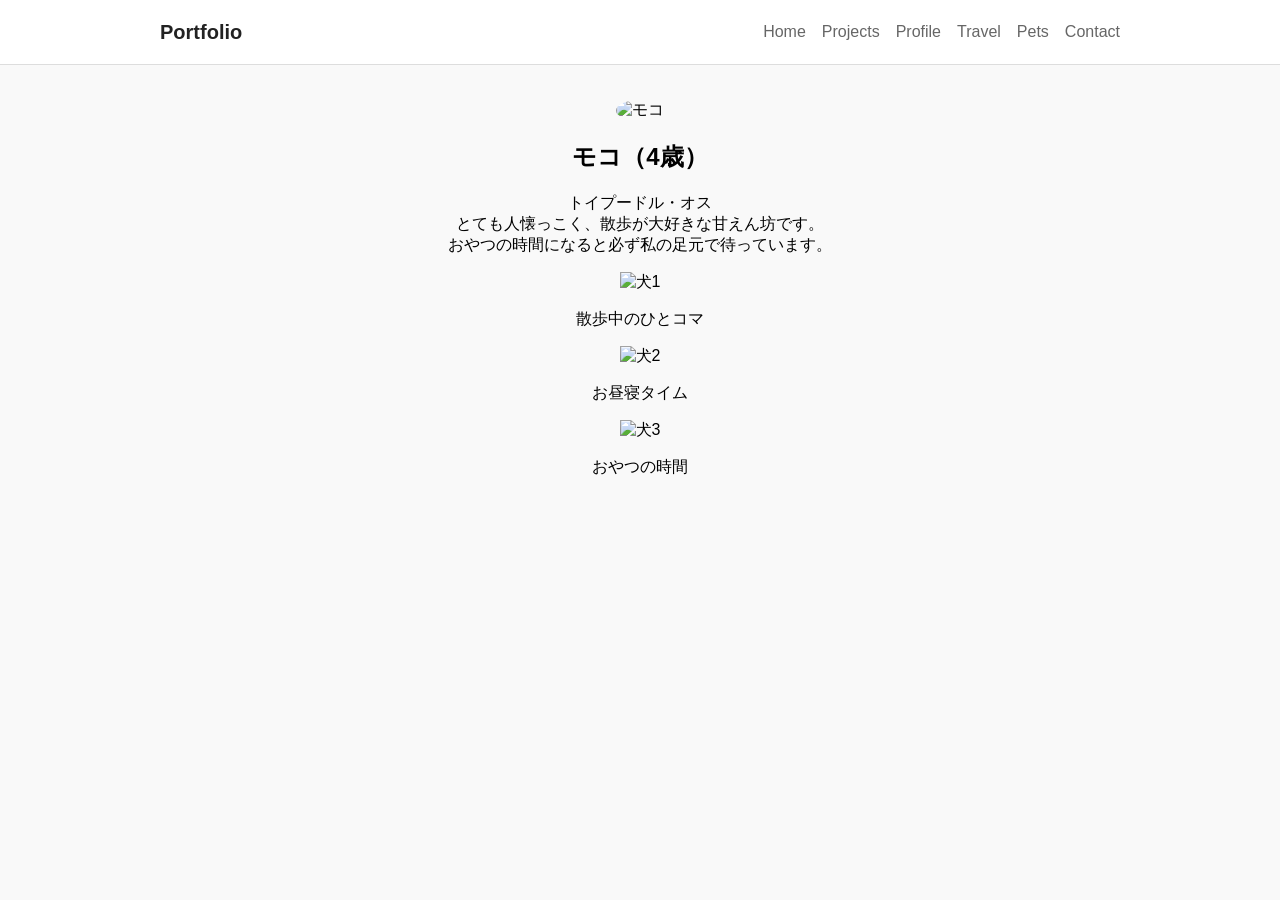
==== pets.html @ 999849eb "Add files via upload" ====
<!DOCTYPE html>
<html lang="ja">
<head>
  <meta charset="UTF-8" />
  <meta name="viewport" content="width=device-width, initial-scale=1.0" />
  <title>Pets</title>
  <link rel="stylesheet" href="style.css" />
</head>
<body>
  <nav class="navbar">
    <div class="container">
      <a href="index.html" class="logo">Portfolio</a>
      <ul class="nav-links">
        <li><a href="index.html">Home</a></li>
        <li><a href="#">Projects</a></li>
        <li><a href="#">Profile</a></li>
        <li><a href="travel.html">Travel</a></li>
        <li><a href="pets.html" class="active">Pets</a></li>
        <li><a href="#">Contact</a></li>
      </ul>
    </div>
  </nav>

  <main class="content" style="padding: 100px 1rem 2rem; max-width: 960px; margin: auto;">
    <div style="text-align: center;">
      <img src="https://source.unsplash.com/200x200/?dog,white" alt="モコ" style="border-radius: 50%; width: 150px; height: 150px; object-fit: cover;" />
      <h2>モコ（4歳）</h2>
      <p>トイプードル・オス<br>とても人懐っこく、散歩が大好きな甘えん坊です。<br>おやつの時間になると必ず私の足元で待っています。</p>
    </div>

    <div class="pet-gallery">
      <div class="pet-card">
        <img src="https://source.unsplash.com/featured/?dog,glasses" alt="犬1" />
        <p>散歩中のひとコマ</p>
      </div>
      <div class="pet-card">
        <img src="https://source.unsplash.com/featured/?dog,sleep" alt="犬2" />
        <p>お昼寝タイム</p>
      </div>
      <div class="pet-card">
        <img src="https://source.unsplash.com/featured/?dog,snack" alt="犬3" />
        <p>おやつの時間</p>
      </div>
    </div>
  </main>
</body>
</html>
---- style.css ----
body {
  margin: 0;
  font-family: 'Segoe UI', sans-serif;
  background-color: #f9f9f9;
}

.navbar {
  position: fixed;
  top: 0;
  width: 100%;
  background: rgba(255, 255, 255, 0.9);
  border-bottom: 1px solid #ddd;
  backdrop-filter: blur(6px);
  z-index: 1000;
}

.container {
  max-width: 960px;
  margin: 0 auto;
  padding: 0 1rem;
  display: flex;
  align-items: center;
  justify-content: space-between;
  height: 64px;
}

.logo {
  font-size: 1.25rem;
  font-weight: bold;
  color: #222;
  text-decoration: none;
}

.nav-links {
  list-style: none;
  display: flex;
  gap: 1rem;
  margin: 0;
  padding: 0;
}

.nav-links a {
  text-decoration: none;
  color: #666;
  font-weight: 500;
  transition: color 0.3s;
}

.nav-links a:hover {
  color: #111;
}

.content {
  padding-top: 80px;
  text-align: center;
}
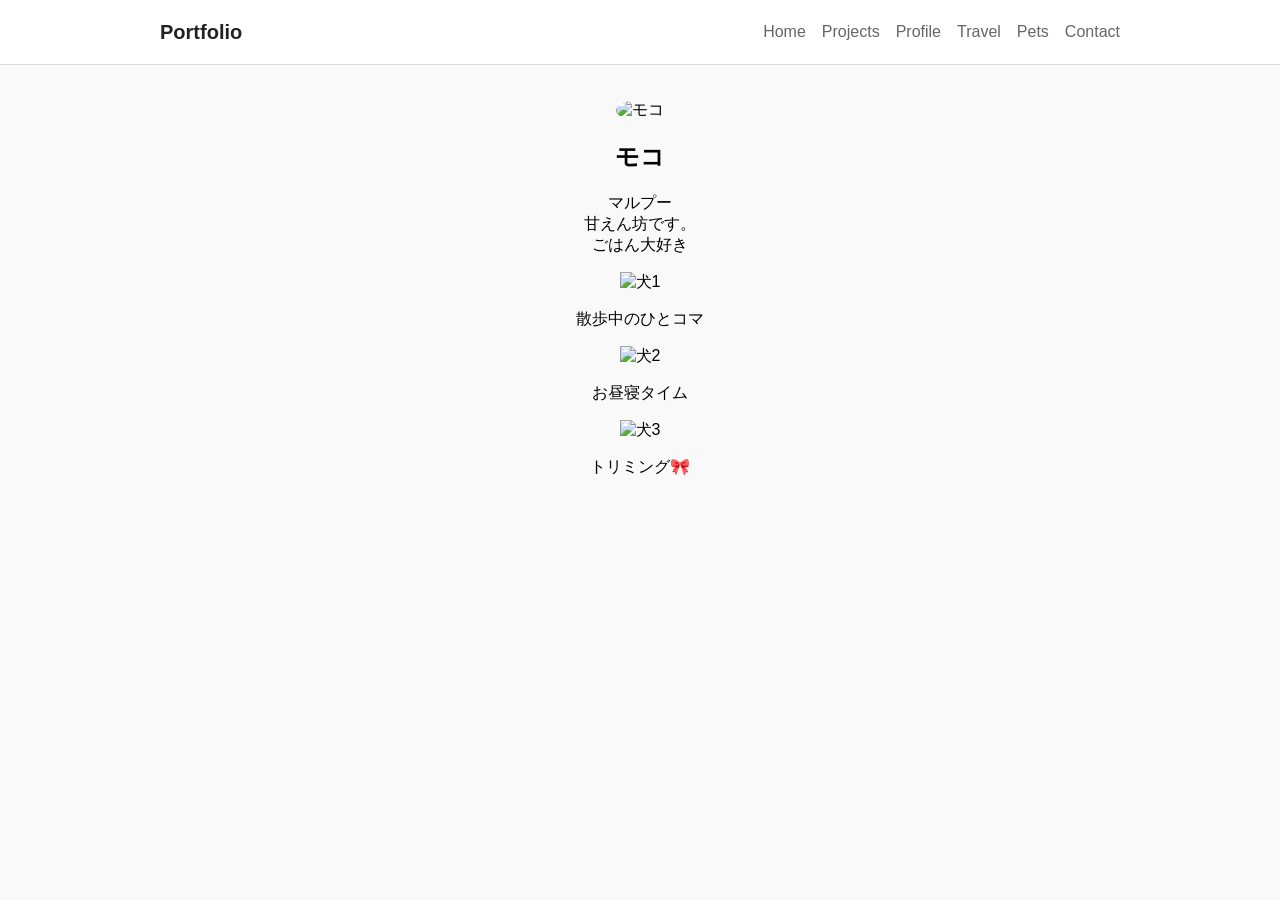
==== commit 6a570a09: "Update pets.html" ====
--- a/pets.html
+++ b/pets.html
@@ -24,8 +24,8 @@
   <main class="content" style="padding: 100px 1rem 2rem; max-width: 960px; margin: auto;">
     <div style="text-align: center;">
       <img src="https://source.unsplash.com/200x200/?dog,white" alt="モコ" style="border-radius: 50%; width: 150px; height: 150px; object-fit: cover;" />
-      <h2>モコ（4歳）</h2>
-      <p>トイプードル・オス<br>とても人懐っこく、散歩が大好きな甘えん坊です。<br>おやつの時間になると必ず私の足元で待っています。</p>
+      <h2>モコ</h2>
+      <p>マルプー<br>甘えん坊です。<br>ごはん大好き</p>
     </div>
 
     <div class="pet-gallery">
@@ -39,9 +39,9 @@
       </div>
       <div class="pet-card">
         <img src="https://source.unsplash.com/featured/?dog,snack" alt="犬3" />
-        <p>おやつの時間</p>
+        <p>トリミング🎀</p>
       </div>
     </div>
   </main>
 </body>
-</html>+</html>
--- a/style.css
+++ b/style.css
@@ -53,4 +53,54 @@
 .content {
   padding-top: 80px;
   text-align: center;
-}+}
+.hero {
+  background-image: url('pictures/skii.JPG');
+  background-size: cover;
+  background-position: center;
+  height: 60vh;
+  position: relative;
+  display: flex;
+  align-items: center;
+  justify-content: center;
+  color: white;
+  text-align: center;
+}
+.card-images img {
+  width: 180px;
+  height: 120px;
+  object-fit: cover;
+  border-radius: 0.5rem;
+}
+/* Base style.css recreated */
+
+.card {
+  display: flex;
+  flex-direction: row;
+  justify-content: space-between;
+  align-items: flex-start;
+  background-color: white;
+  border-radius: 0.75rem;
+  box-shadow: 0 1px 3px rgba(0,0,0,0.1);
+  padding: 1rem;
+  margin: 2rem 0;
+  gap: 1rem;
+}
+
+.card-text {
+  flex: 1;
+}
+
+.card-images {
+  display: flex;
+  flex-direction: row;
+  gap: 0.5rem;
+  flex-shrink: 0;
+}
+
+.card-images img {
+  width: 100px;
+  height: 80px;
+  object-fit: cover;
+  border-radius: 0.5rem;
+}
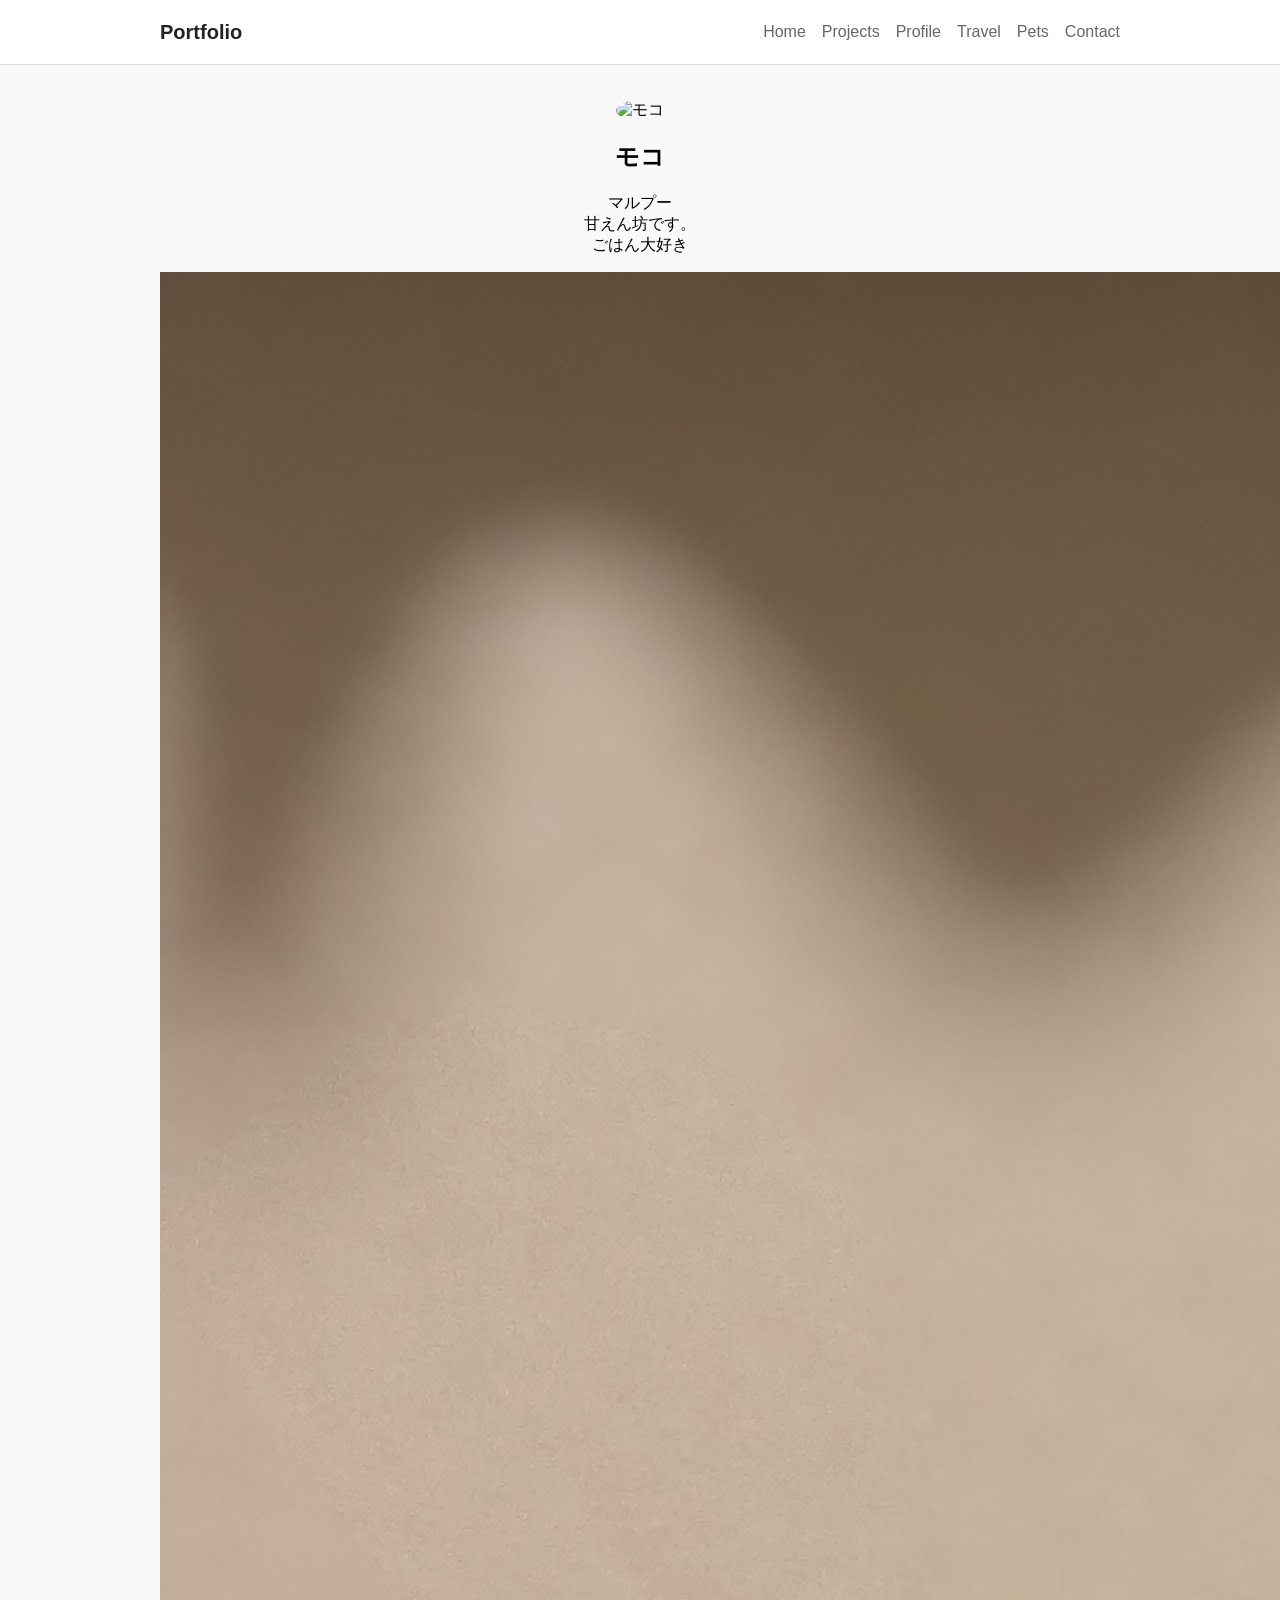
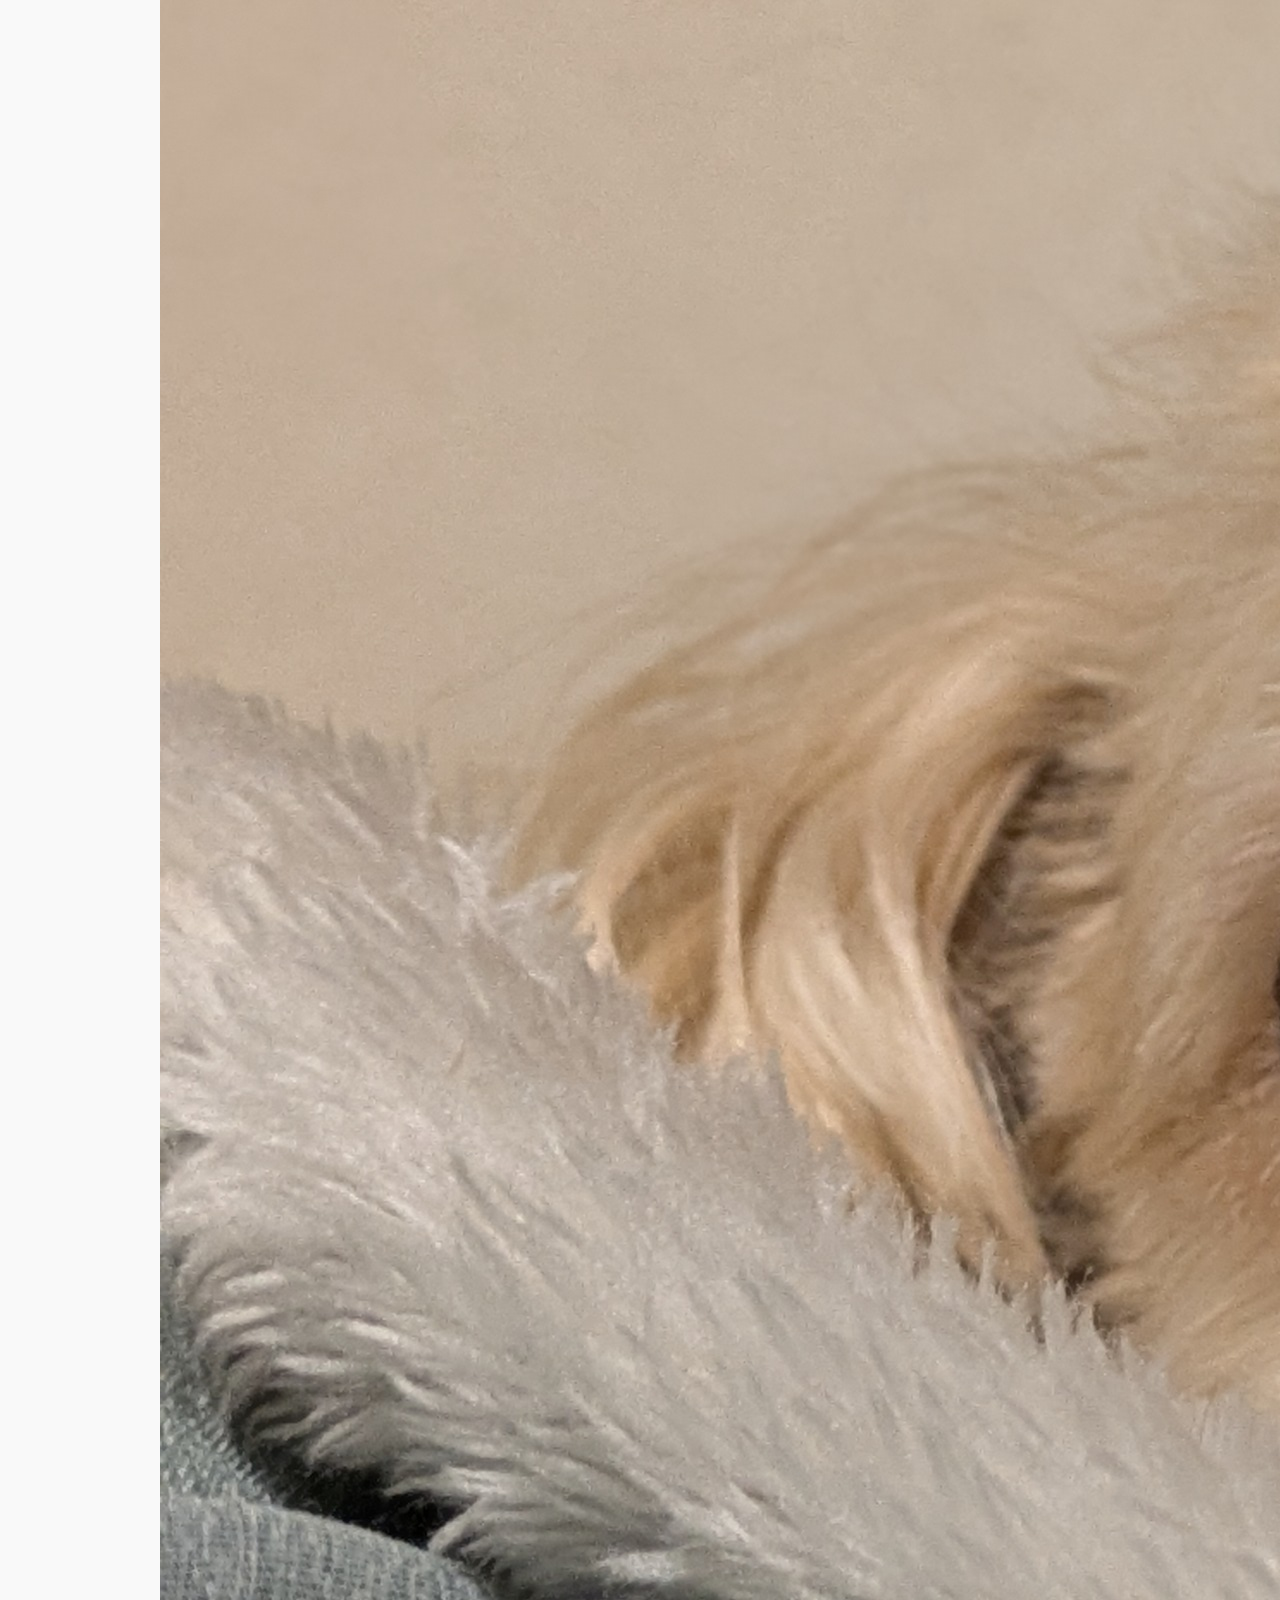
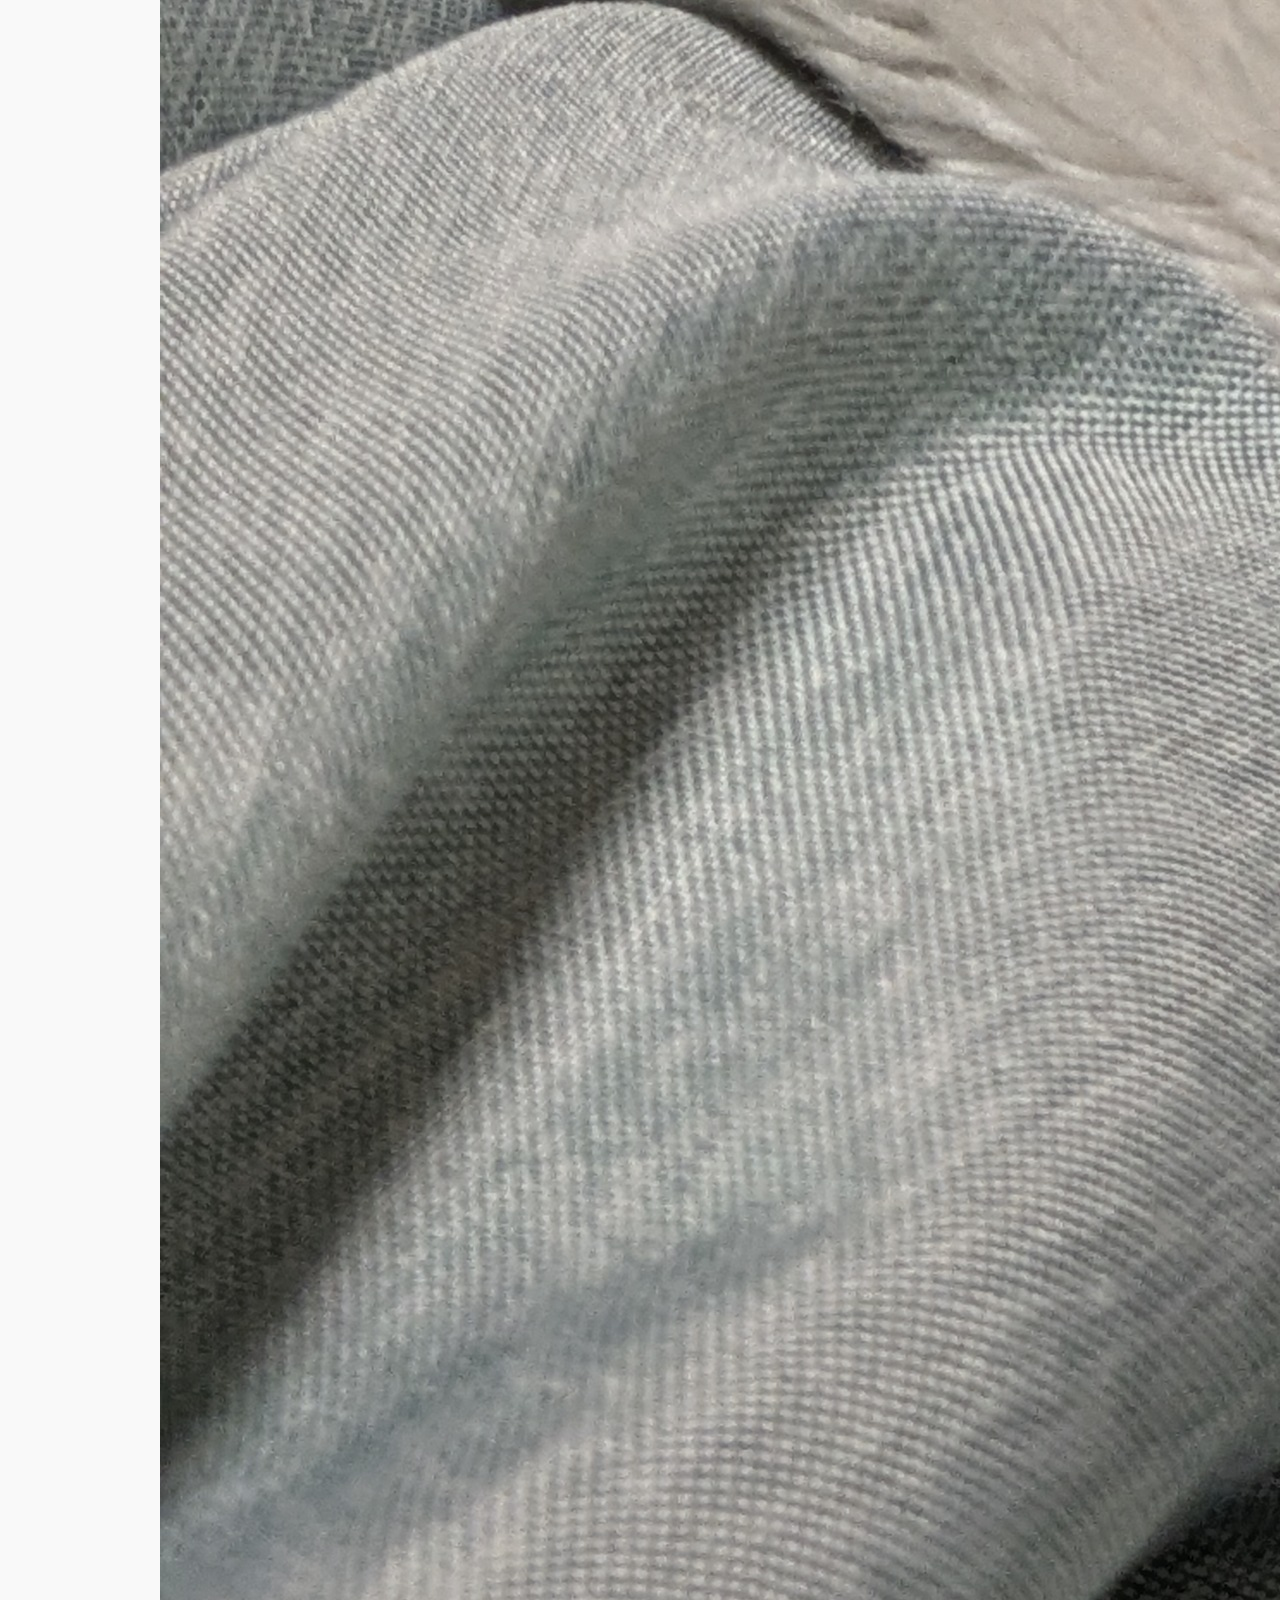
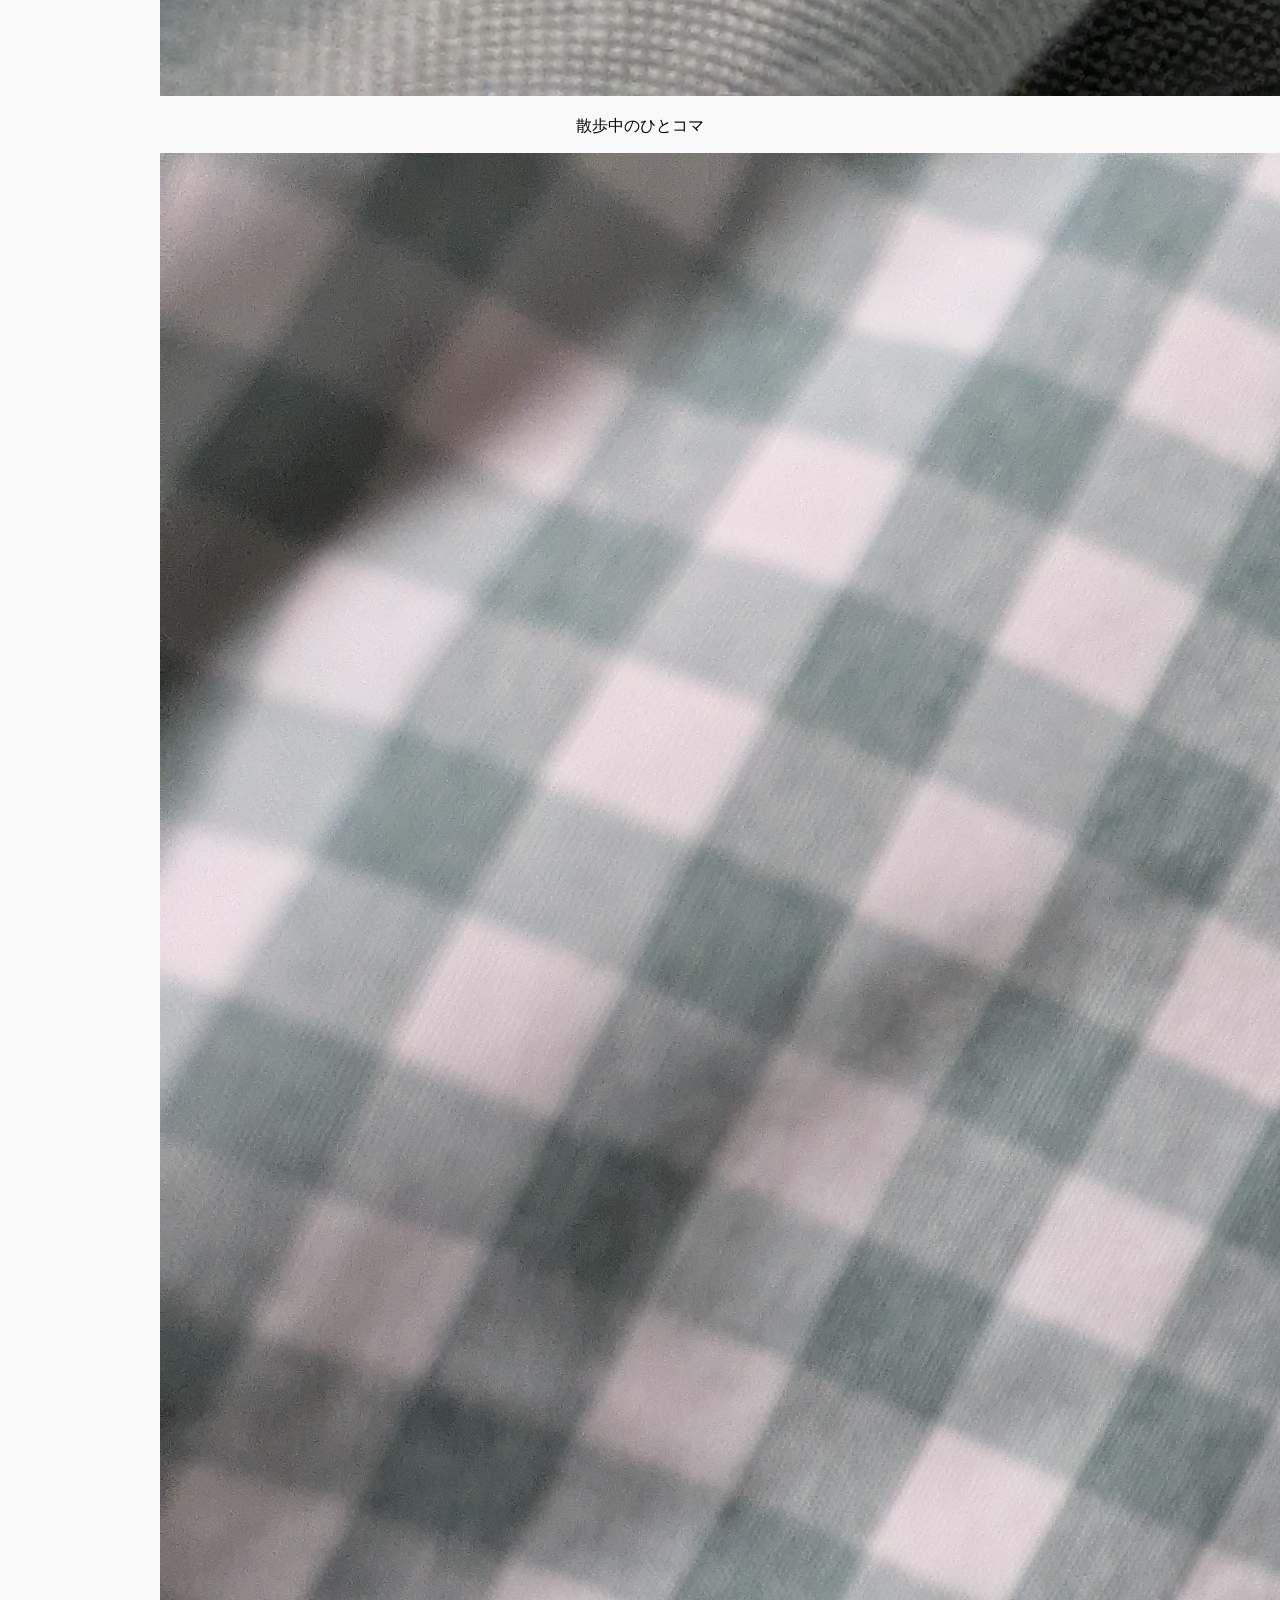
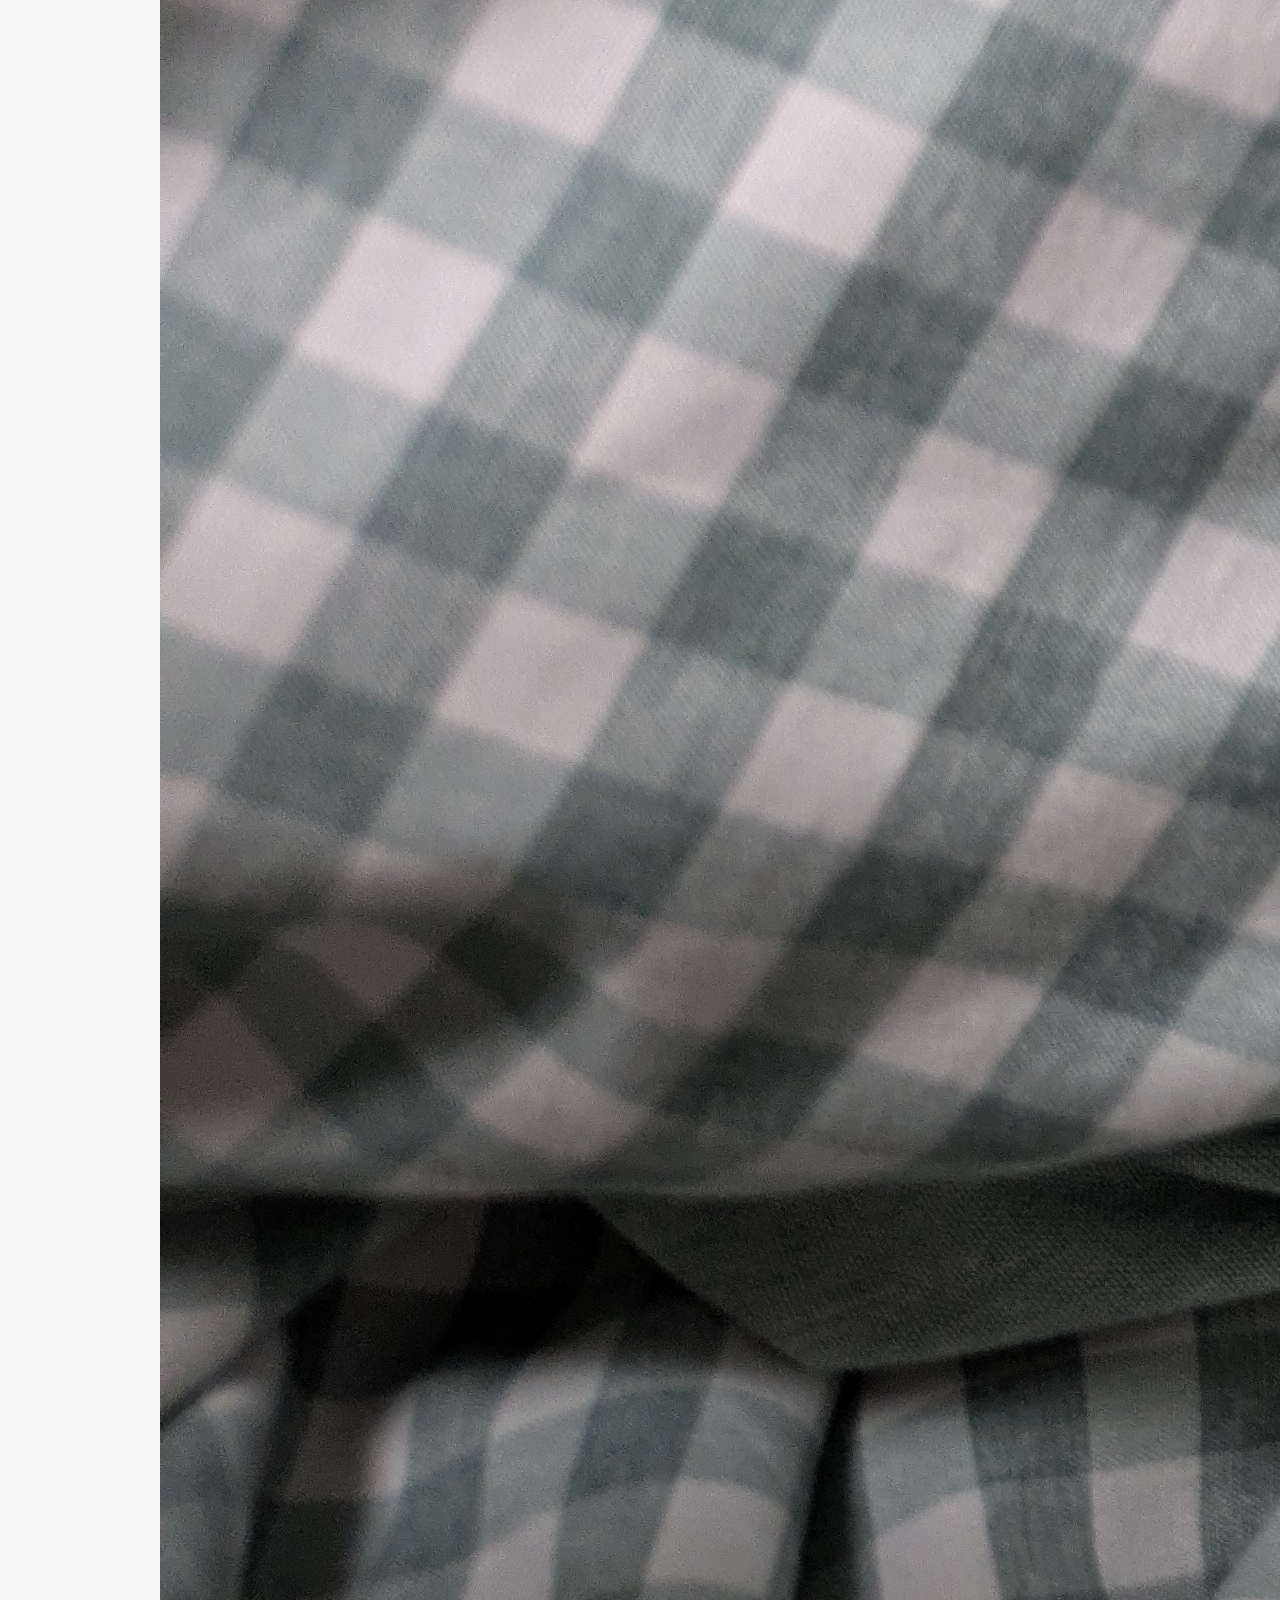
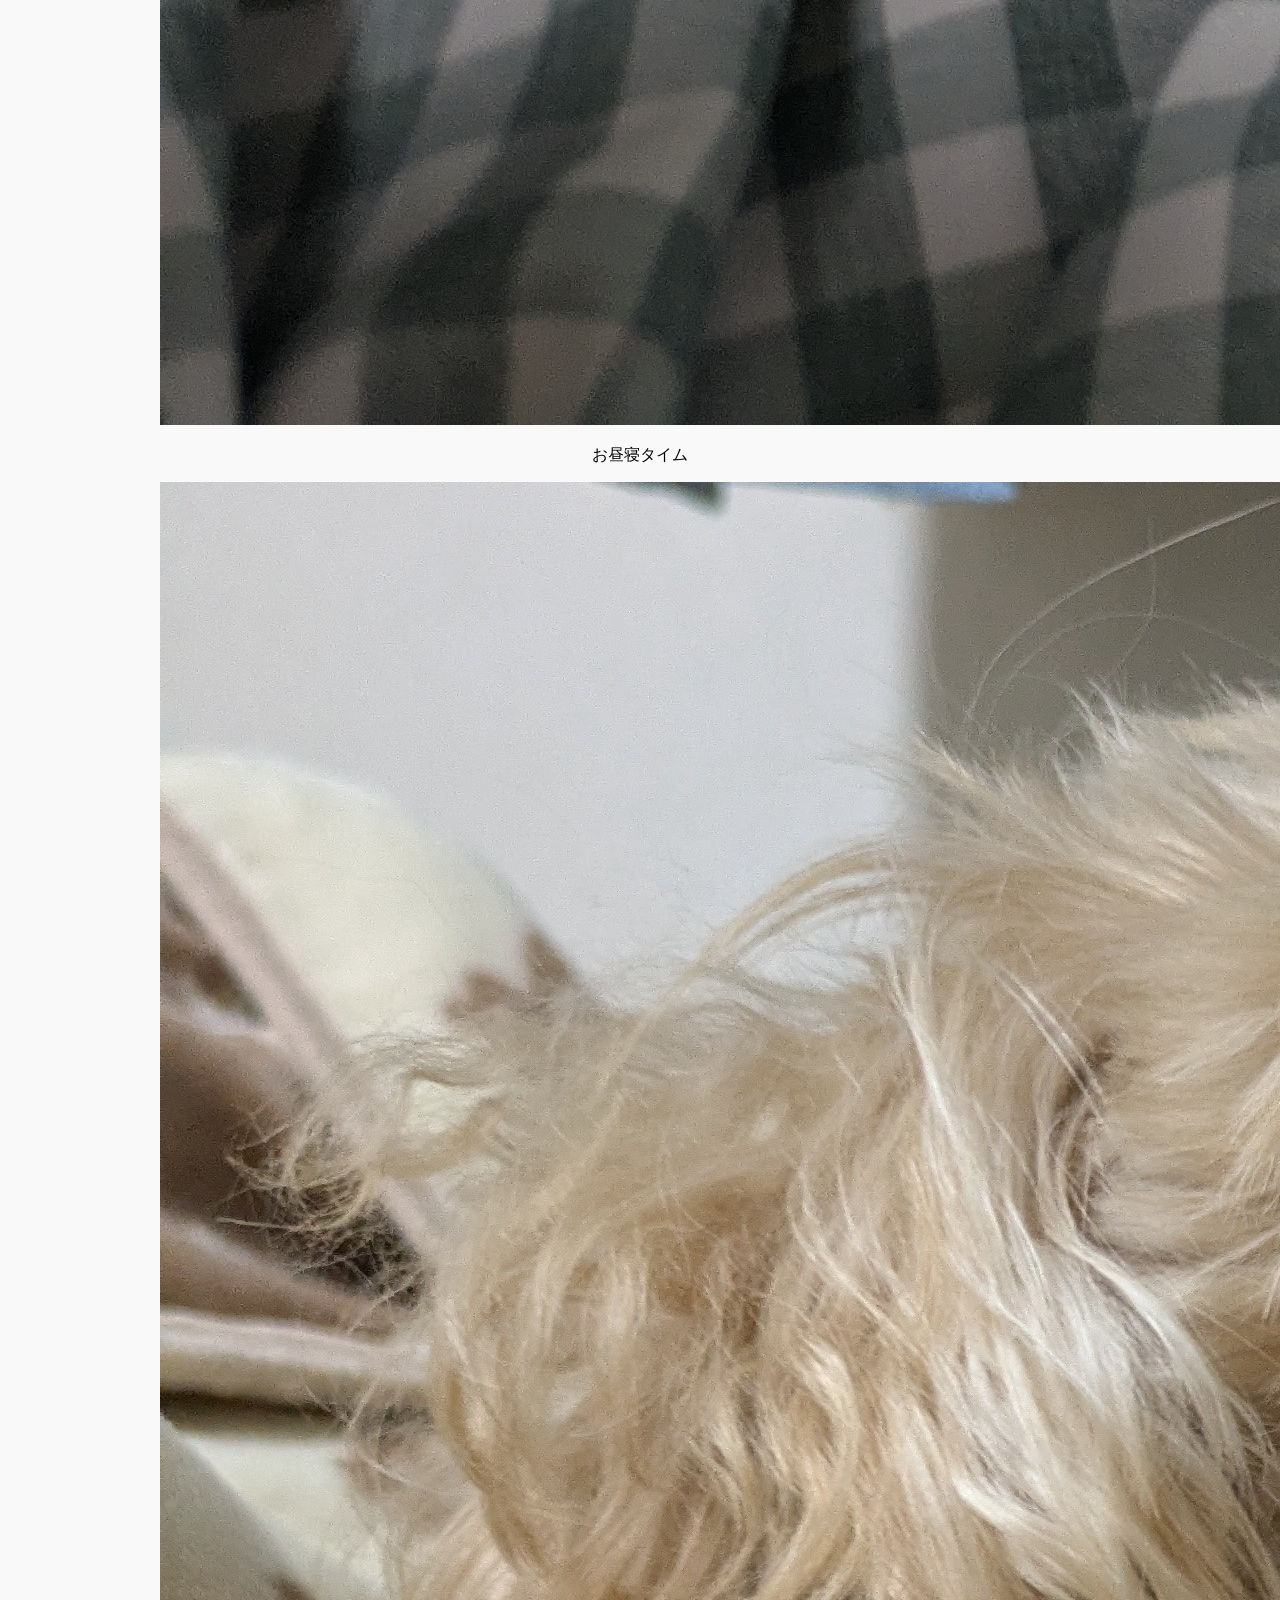
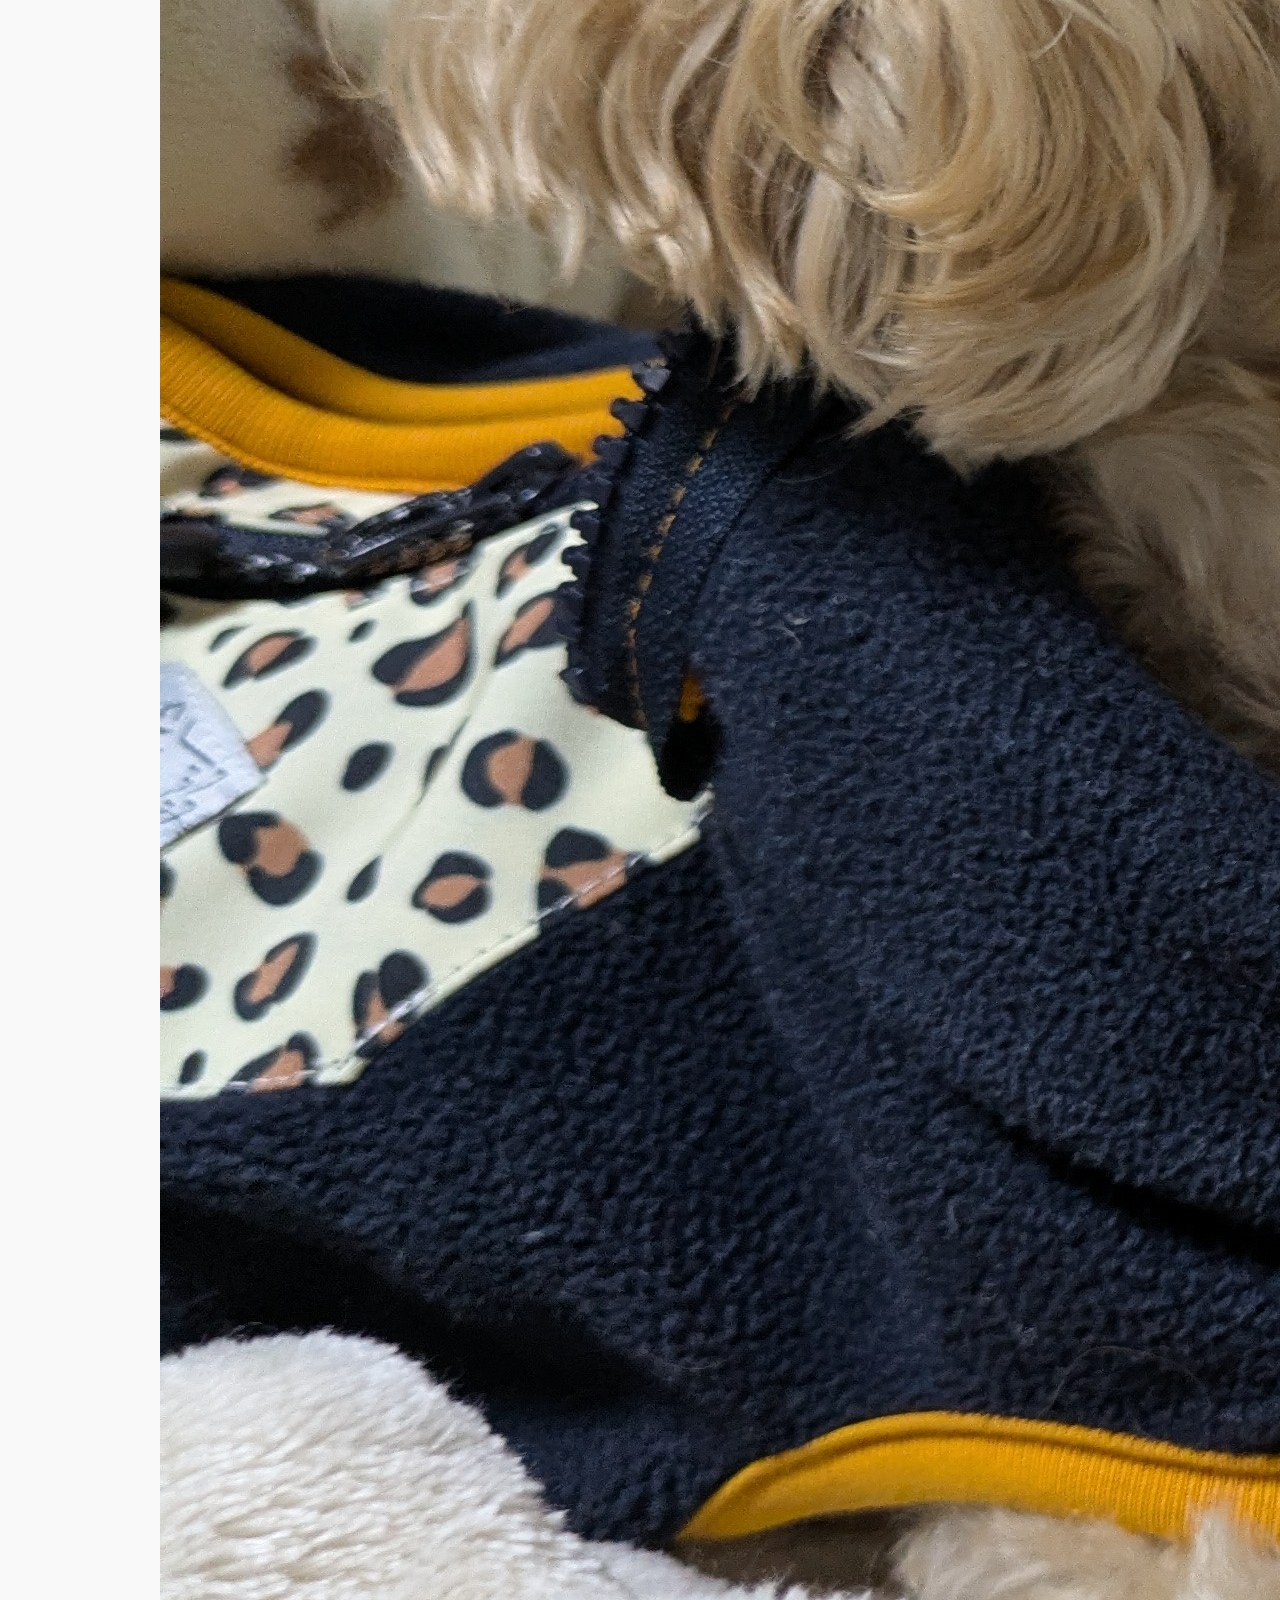
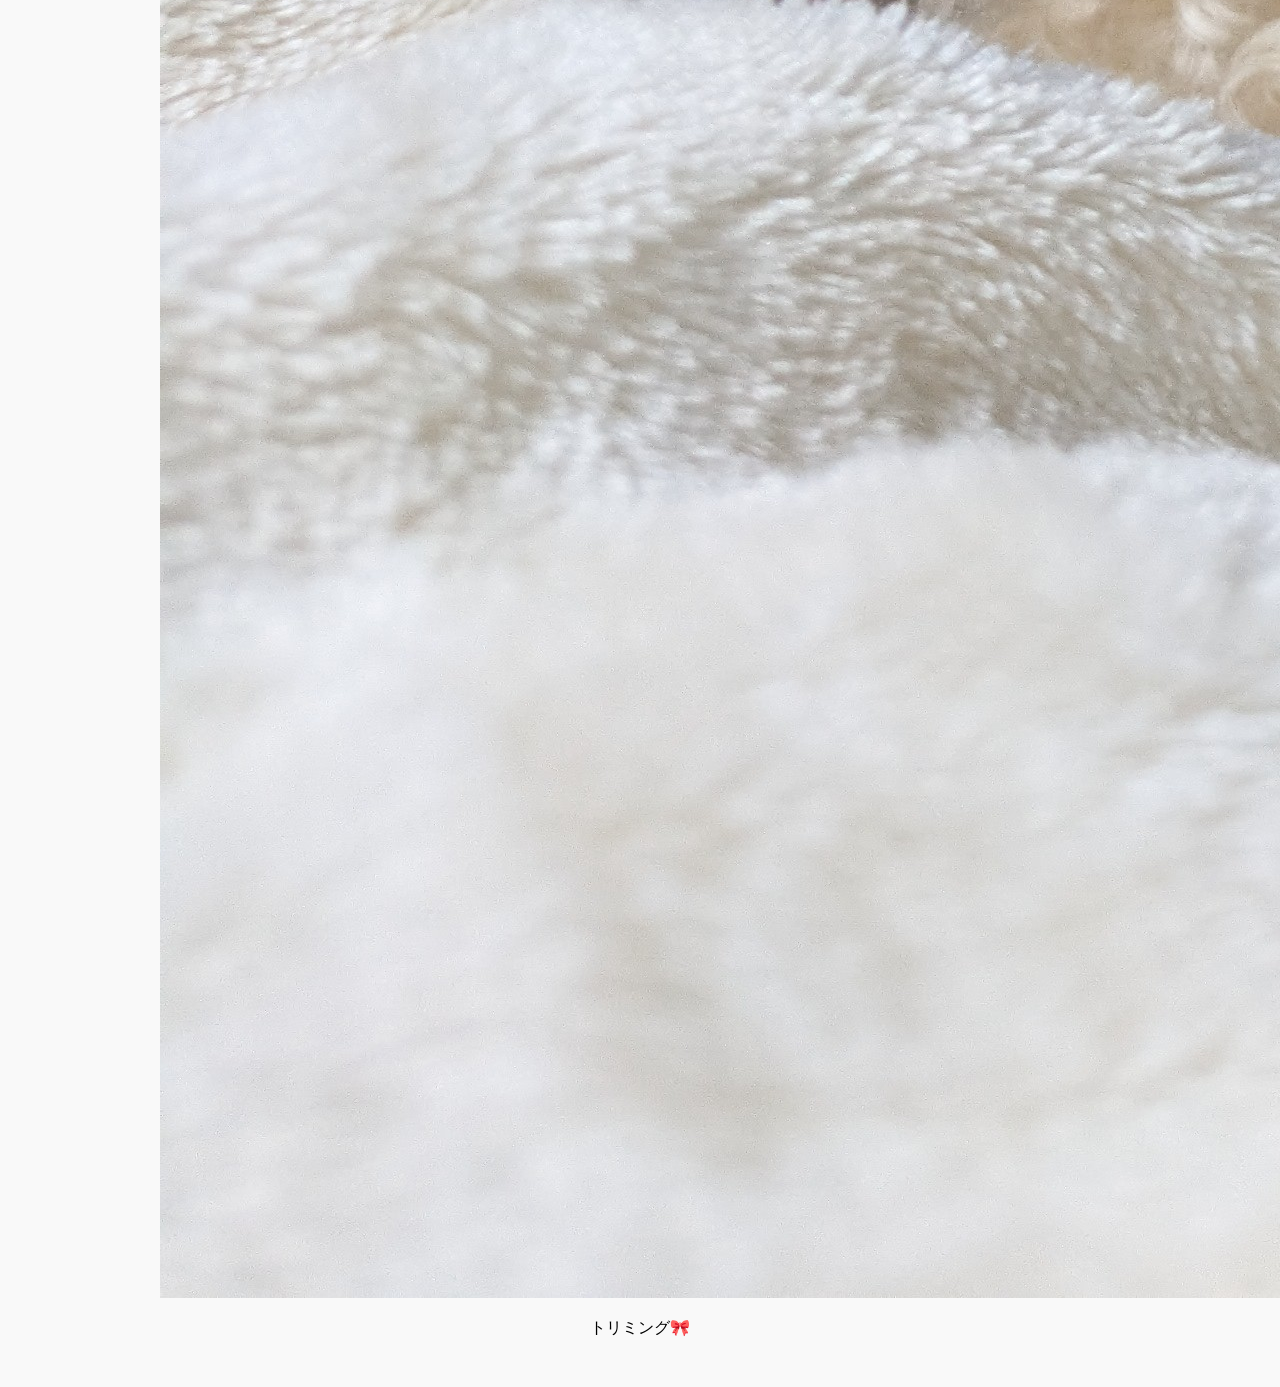
==== commit f8acdefe: "Update pet images in gallery to local files" ====
--- a/pets.html
+++ b/pets.html
@@ -30,15 +30,15 @@
 
     <div class="pet-gallery">
       <div class="pet-card">
-        <img src="https://source.unsplash.com/featured/?dog,glasses" alt="犬1" />
+        <img src="pictures/inu1.jpg" alt="犬1" />
         <p>散歩中のひとコマ</p>
       </div>
       <div class="pet-card">
-        <img src="https://source.unsplash.com/featured/?dog,sleep" alt="犬2" />
+        <img src="pictures/inu2.jpg" alt="犬2" />
         <p>お昼寝タイム</p>
       </div>
       <div class="pet-card">
-        <img src="https://source.unsplash.com/featured/?dog,snack" alt="犬3" />
+        <img src="pictures/inu3.jpg" alt="犬3" />
         <p>トリミング🎀</p>
       </div>
     </div>
--- a/style.css
+++ b/style.css
@@ -58,7 +58,7 @@
   background-image: url('pictures/skii.JPG');
   background-size: cover;
   background-position: center;
-  height: 60vh;
+  height: 120vh;
   position: relative;
   display: flex;
   align-items: center;
@@ -70,7 +70,7 @@
   width: 180px;
   height: 120px;
   object-fit: cover;
-  border-radius: 0.5rem;
+  border-radius: 0rem;
 }
 /* Base style.css recreated */
 
@@ -80,7 +80,7 @@
   justify-content: space-between;
   align-items: flex-start;
   background-color: white;
-  border-radius: 0.75rem;
+  border-radius: 0.7rem;
   box-shadow: 0 1px 3px rgba(0,0,0,0.1);
   padding: 1rem;
   margin: 2rem 0;
@@ -99,8 +99,77 @@
 }
 
 .card-images img {
-  width: 100px;
-  height: 80px;
+  width: 210px;
+  height: 210px;
   object-fit: cover;
-  border-radius: 0.5rem;
 }
+
+.projects-section {
+  margin: 4rem auto;
+  text-align: left;
+}
+
+.projects-section h2 {
+  text-align: center;
+  margin-bottom: 0.5rem;
+}
+
+.section-lead {
+  text-align: center;
+  color: #666;
+  margin-bottom: 2rem;
+}
+
+.projects-grid {
+  display: grid;
+  gap: 1.5rem;
+  grid-template-columns: repeat(auto-fit, minmax(280px, 1fr));
+}
+
+.project-card {
+  background: #fff;
+  border-radius: 1rem;
+  padding: 1.5rem;
+  box-shadow: 0 10px 30px rgba(0, 0, 0, 0.06);
+  display: flex;
+  flex-direction: column;
+  gap: 0.75rem;
+}
+
+.project-meta {
+  display: flex;
+  justify-content: space-between;
+  font-size: 0.85rem;
+  color: #888;
+}
+
+.project-tag {
+  background: #eef4ff;
+  color: #3a6bf0;
+  padding: 0.25rem 0.75rem;
+  border-radius: 999px;
+}
+
+.project-title {
+  margin: 0;
+  font-size: 1.25rem;
+}
+
+.project-description {
+  margin: 0;
+  color: #444;
+  line-height: 1.6;
+}
+
+.project-link {
+  align-self: flex-start;
+  color: #3a6bf0;
+  text-decoration: none;
+  font-weight: 600;
+  border-bottom: 1px solid transparent;
+  transition: border-color 0.3s;
+}
+
+.project-link:hover {
+  border-color: currentColor;
+}
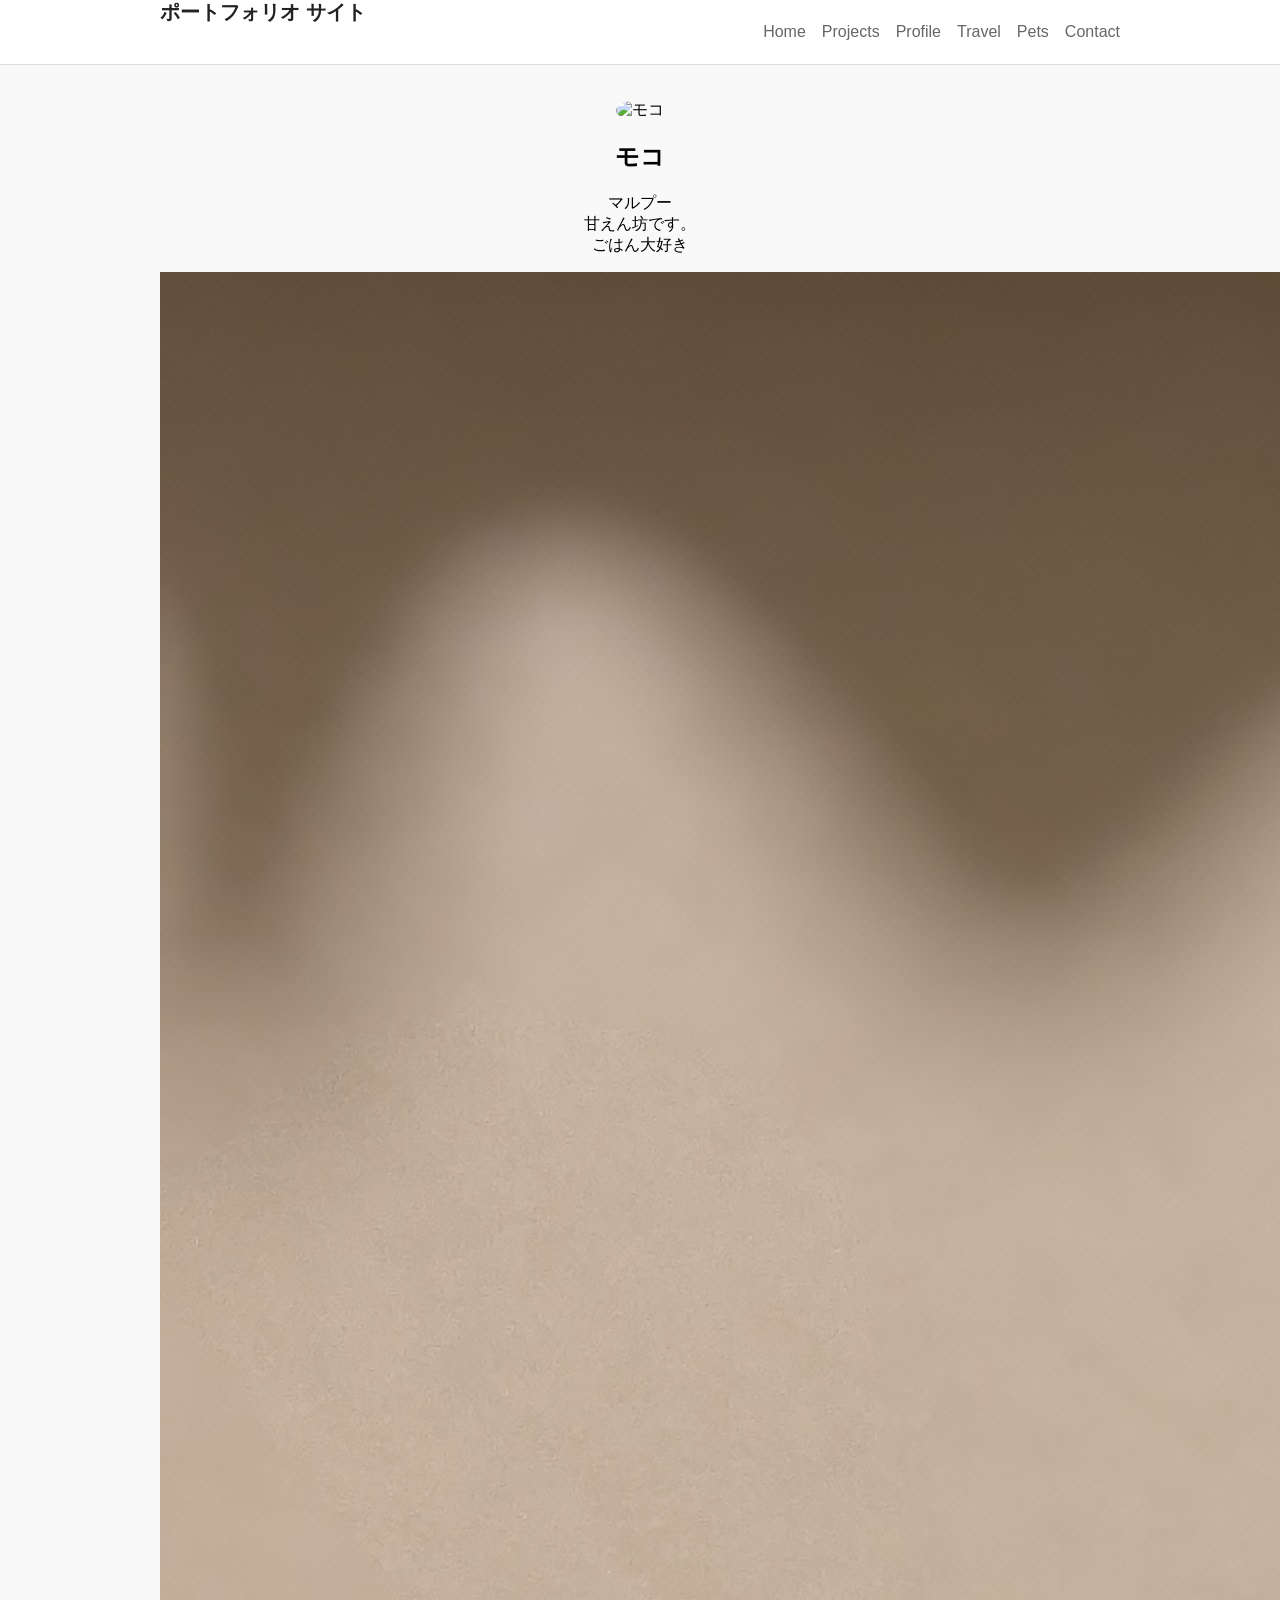
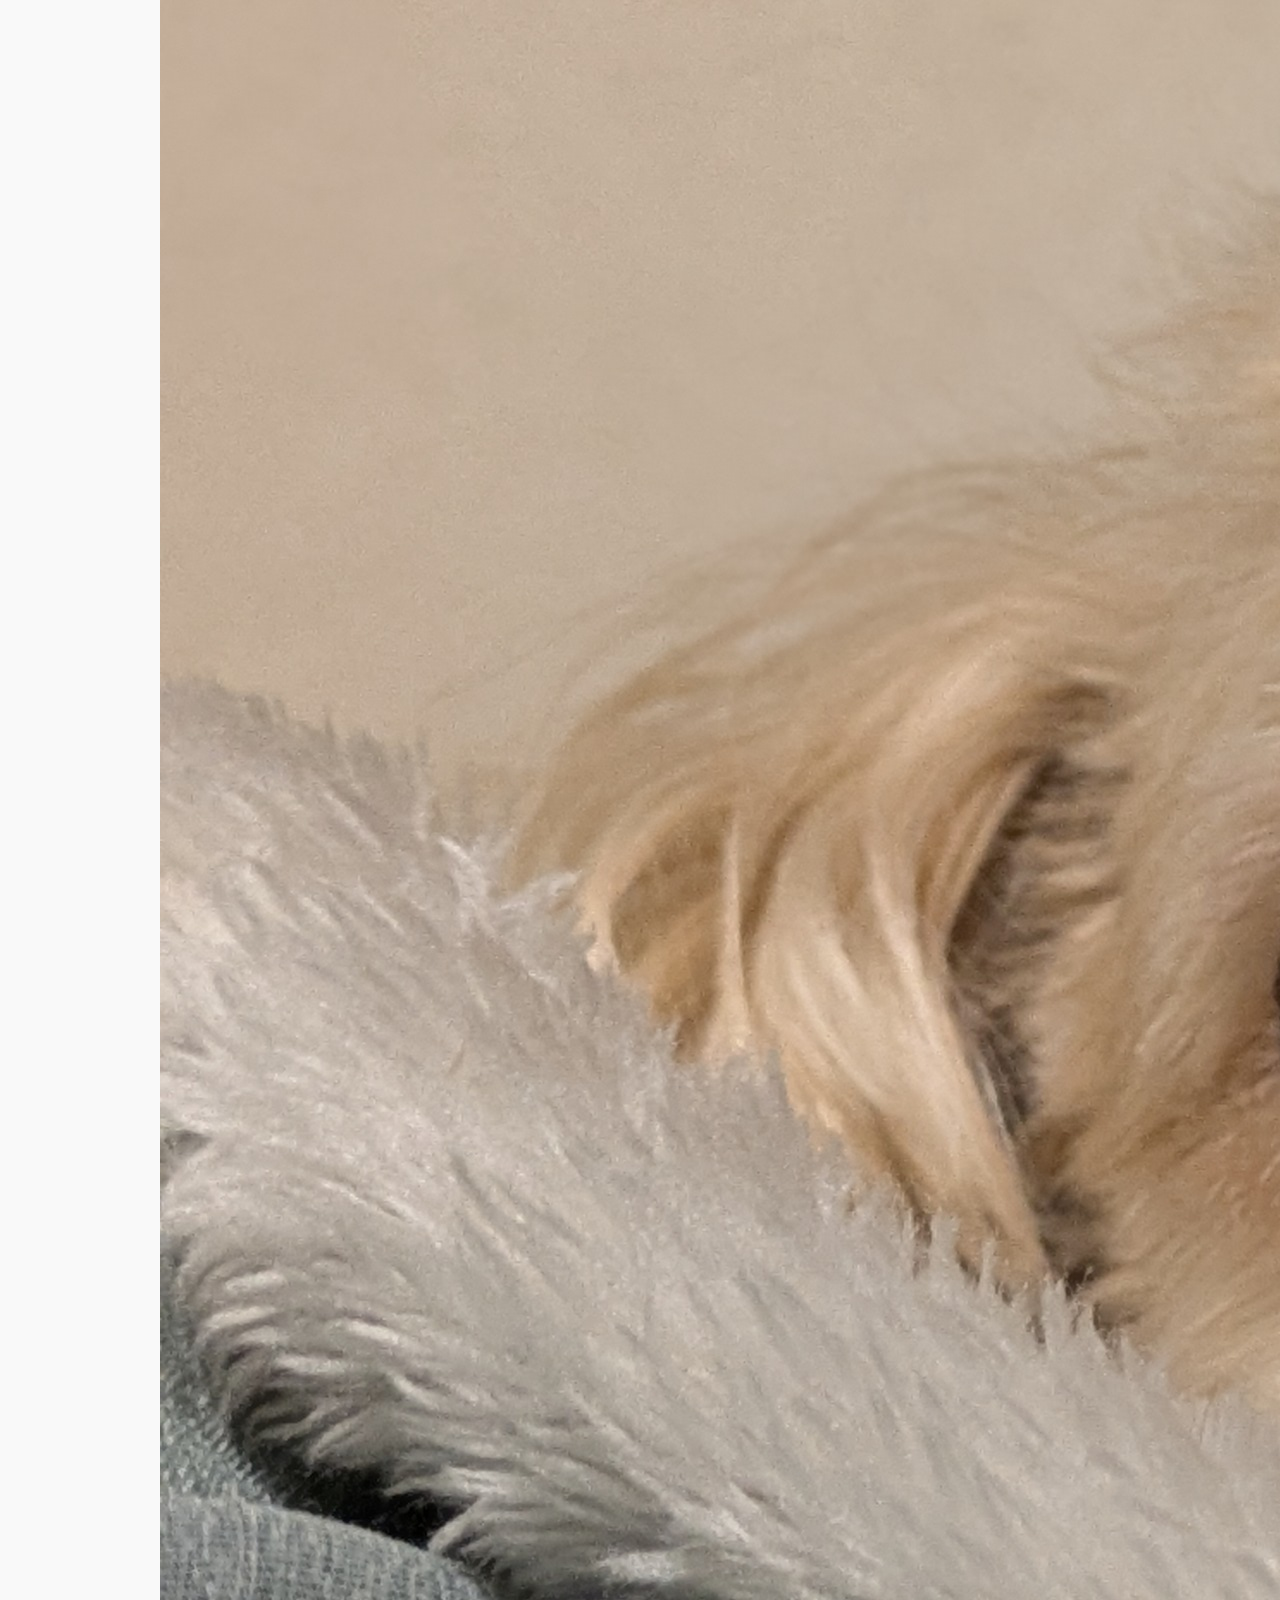
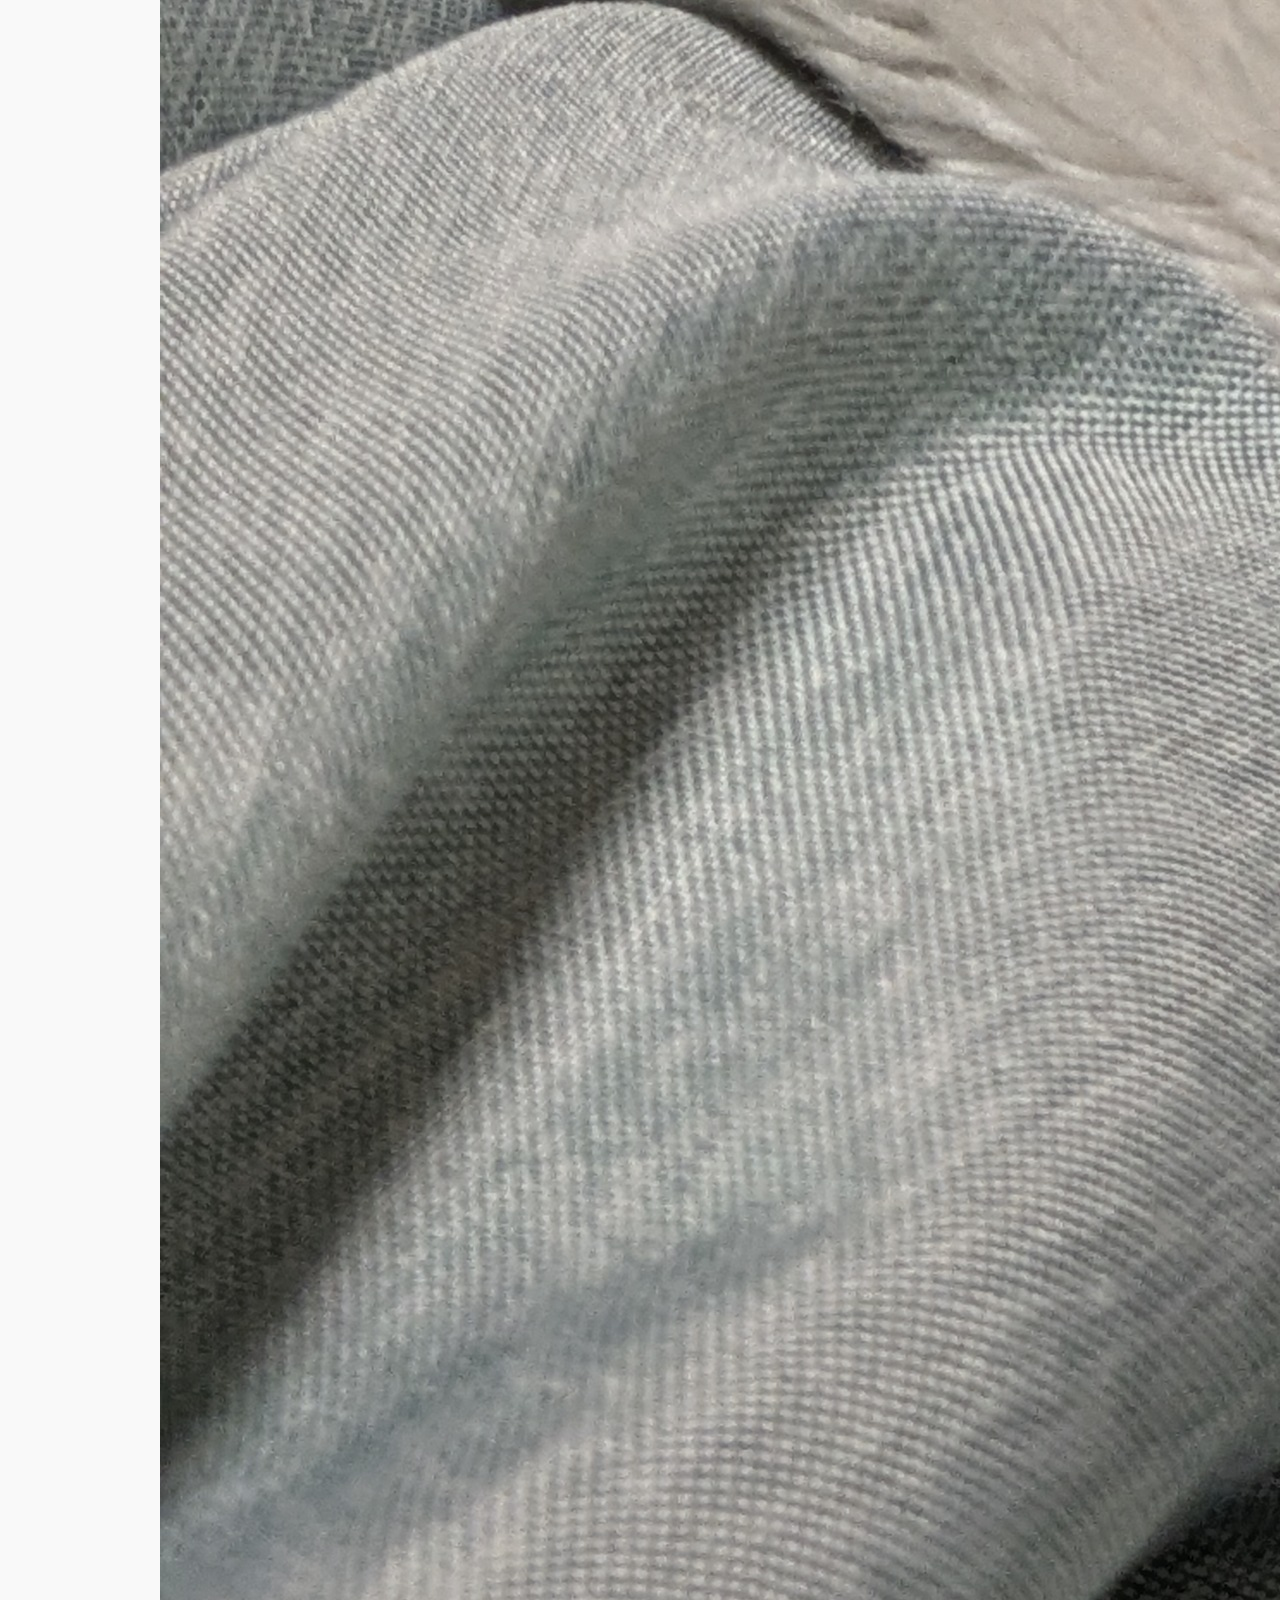
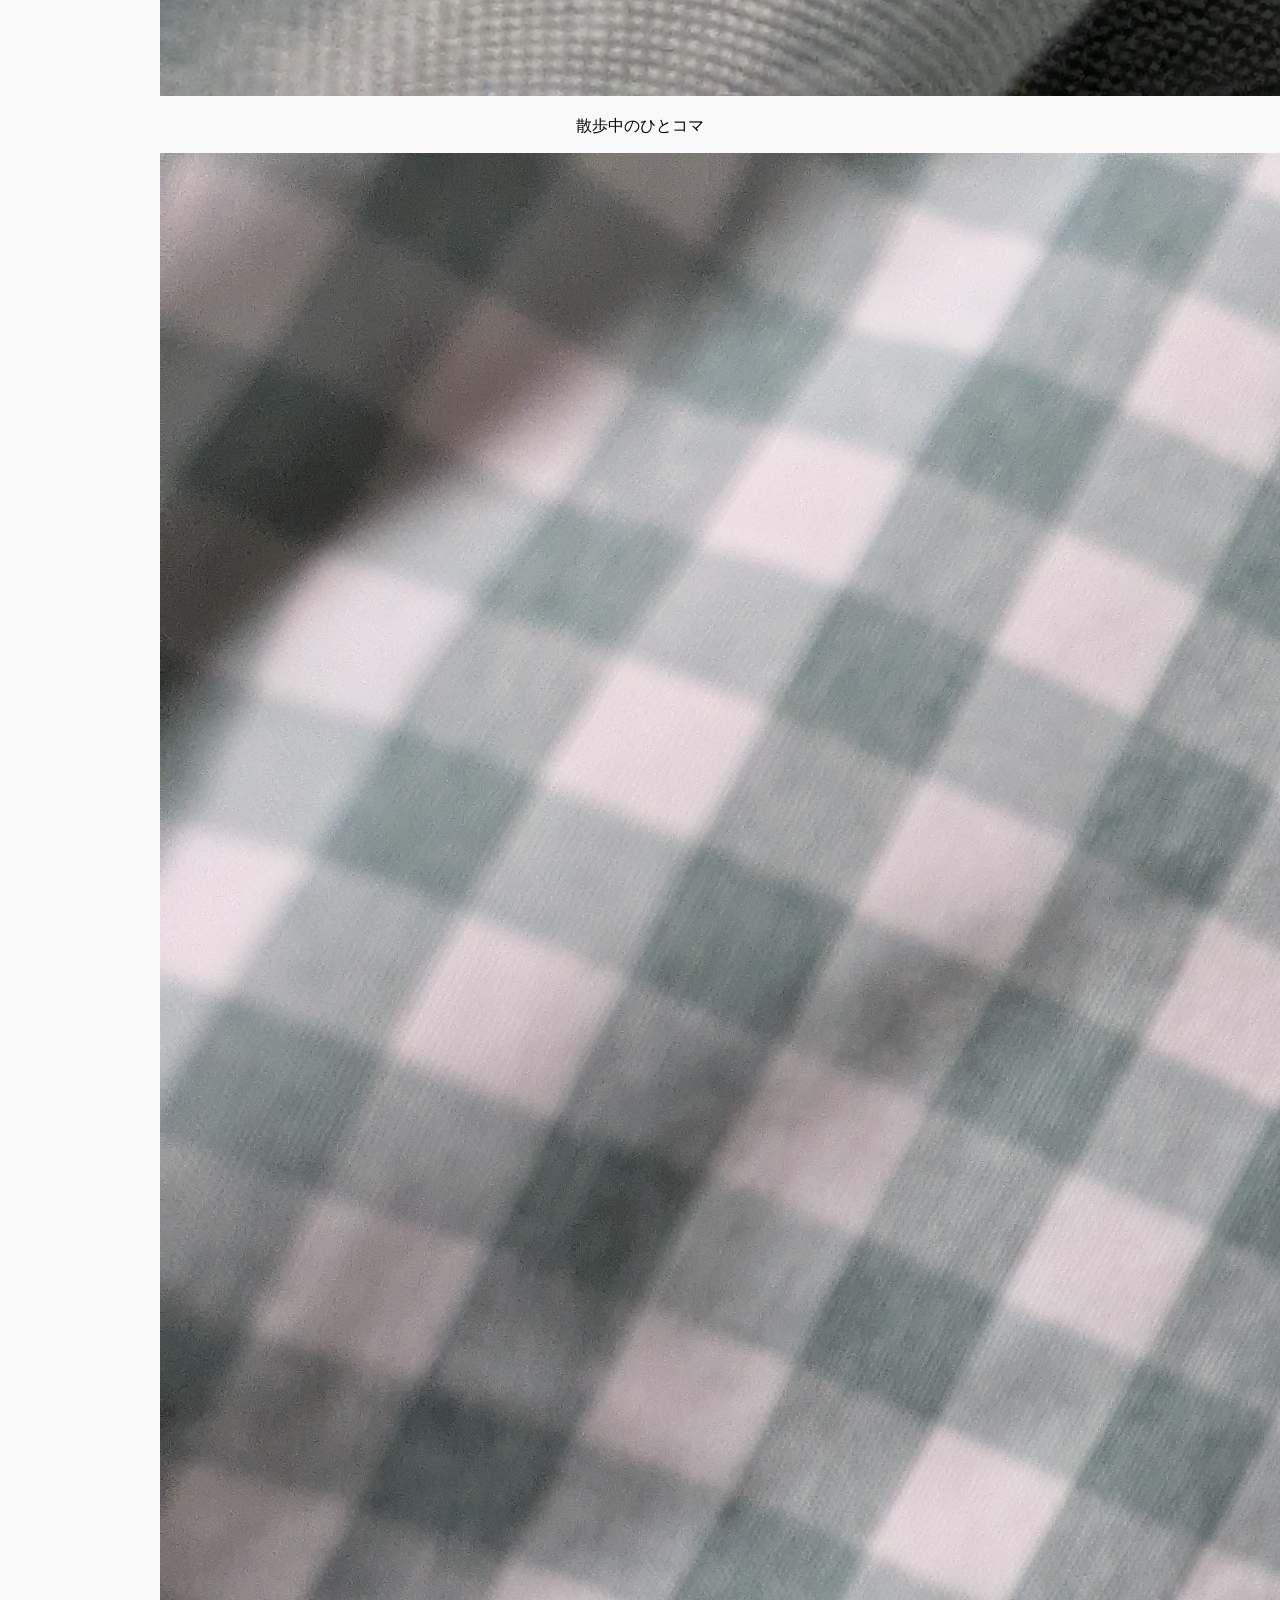
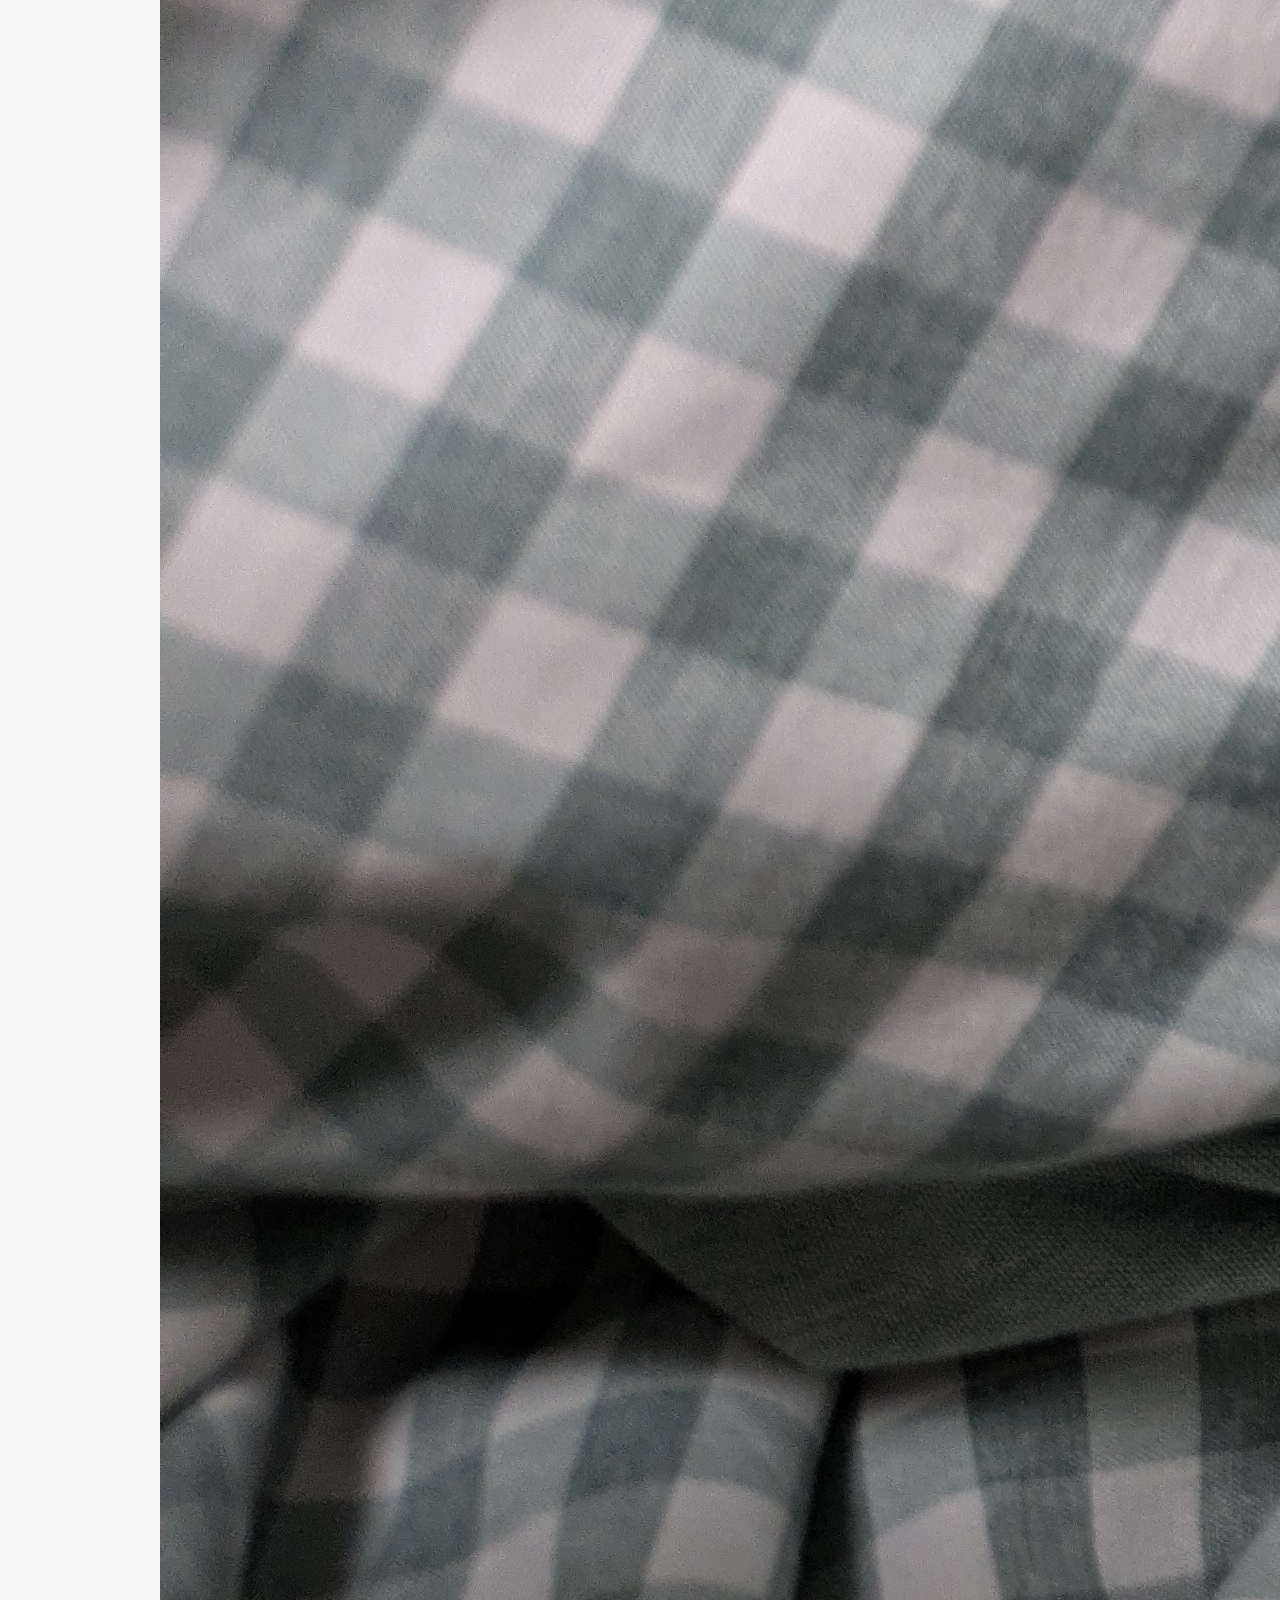
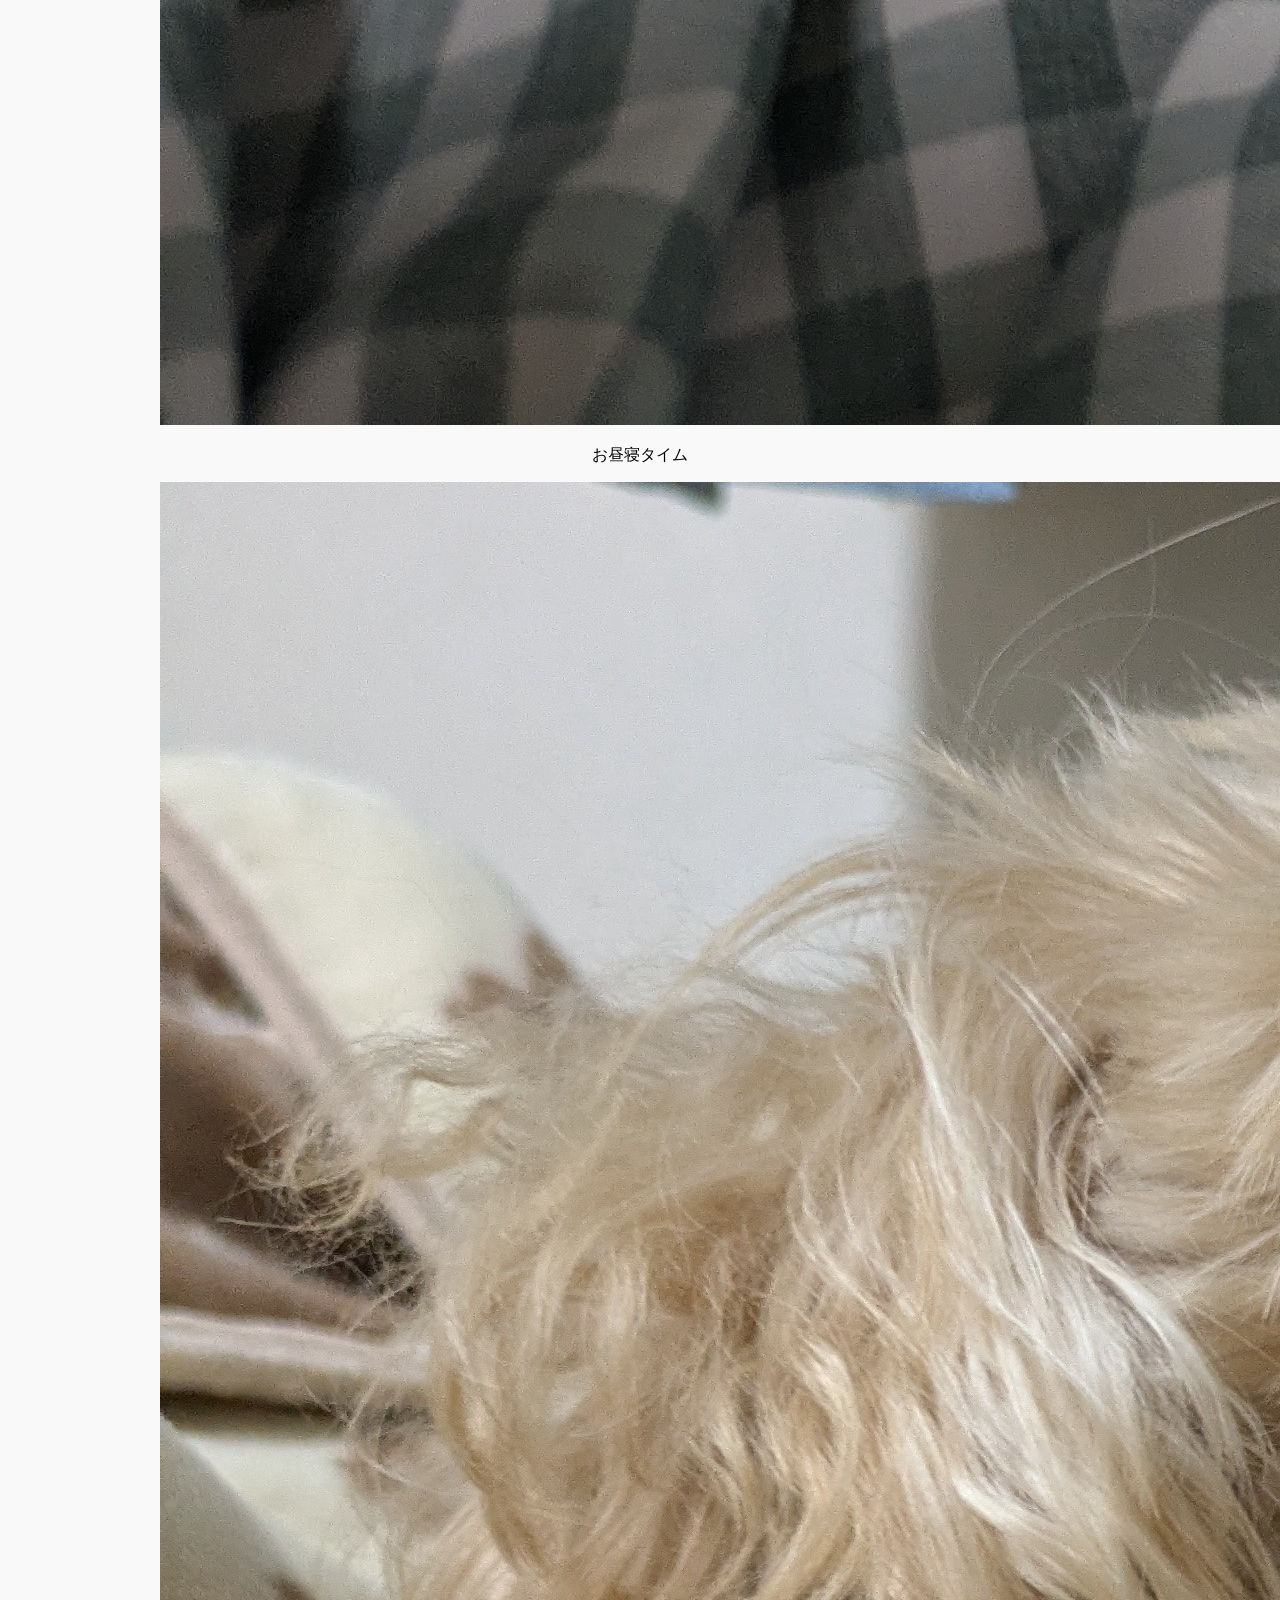
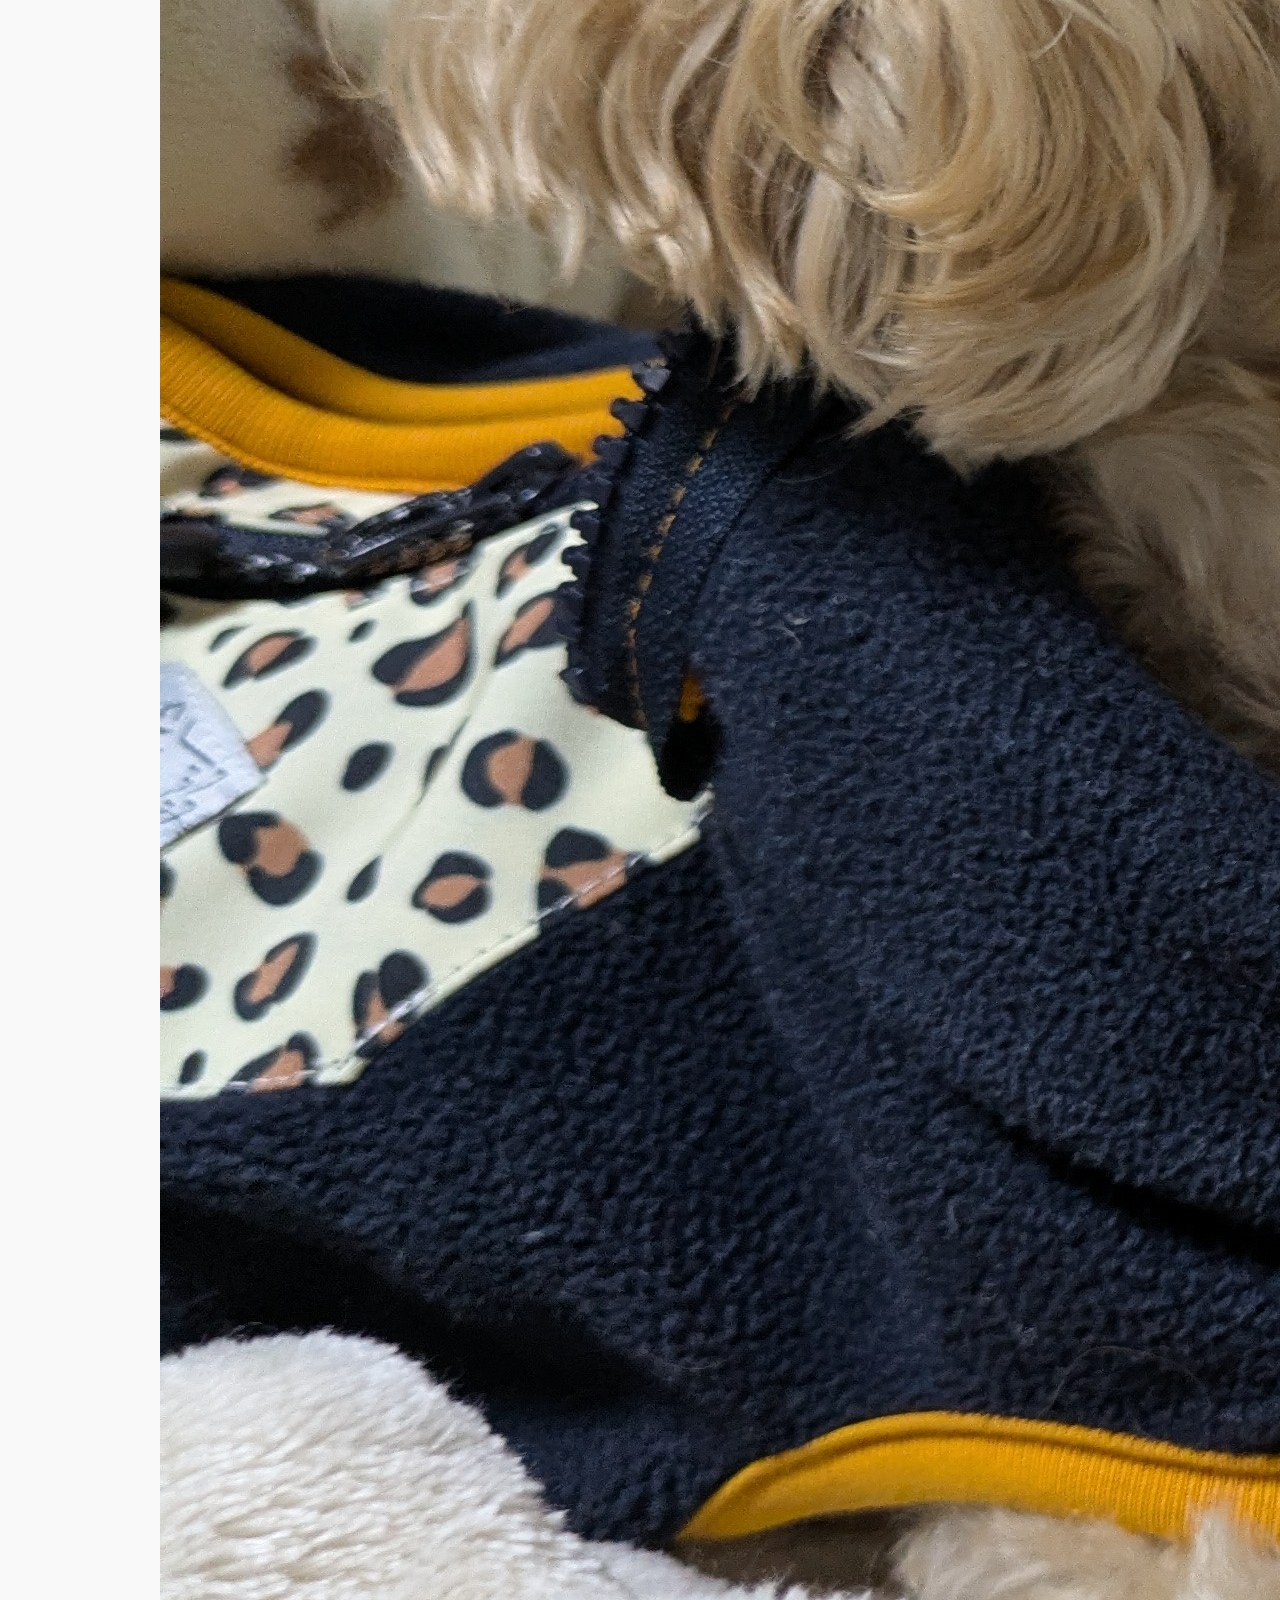
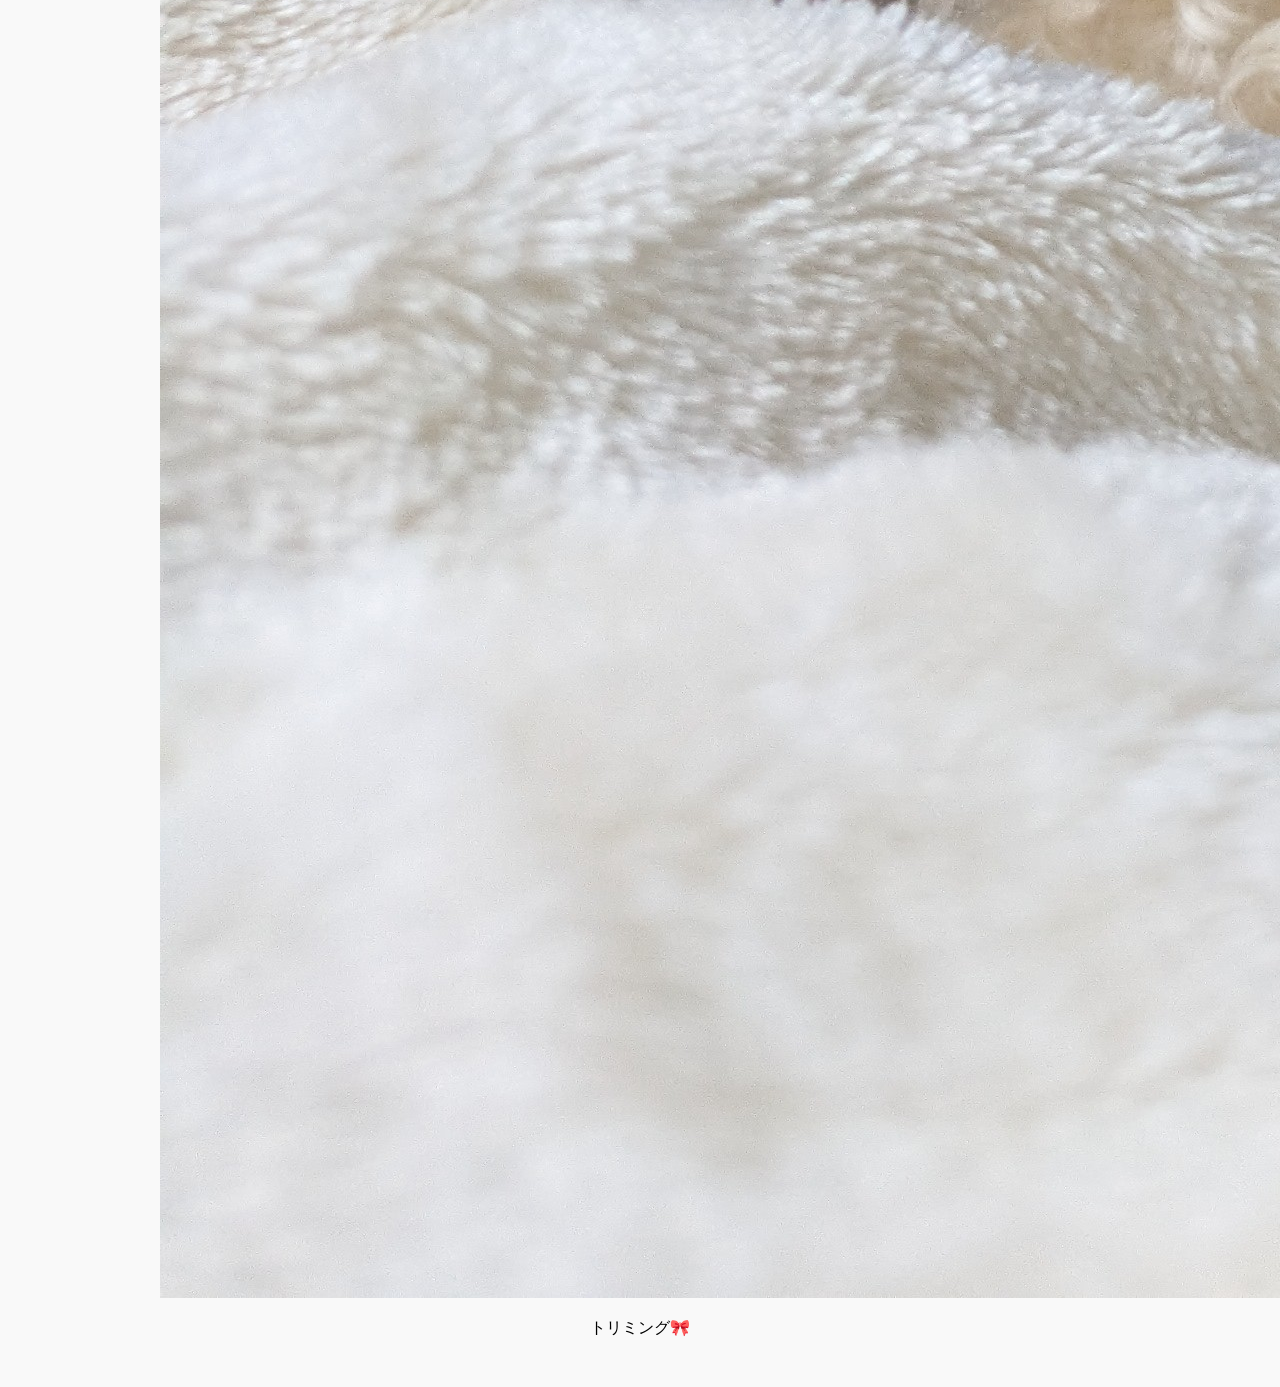
==== commit 28da3c58: "Update logo text to Japanese and enhance link styling" ====
--- a/pets.html
+++ b/pets.html
@@ -9,7 +9,7 @@
 <body>
   <nav class="navbar">
     <div class="container">
-      <a href="index.html" class="logo">Portfolio</a>
+      <a href="index.html" class="logo">ポートフォリオ サイト</a>
       <ul class="nav-links">
         <li><a href="index.html">Home</a></li>
         <li><a href="#">Projects</a></li>
--- a/style.css
+++ b/style.css
@@ -29,6 +29,9 @@
   font-weight: bold;
   color: #222;
   text-decoration: none;
+  white-space: nowrap;
+  display: inline-block;
+  transform: translateY(-1em);
 }
 
 .nav-links {
